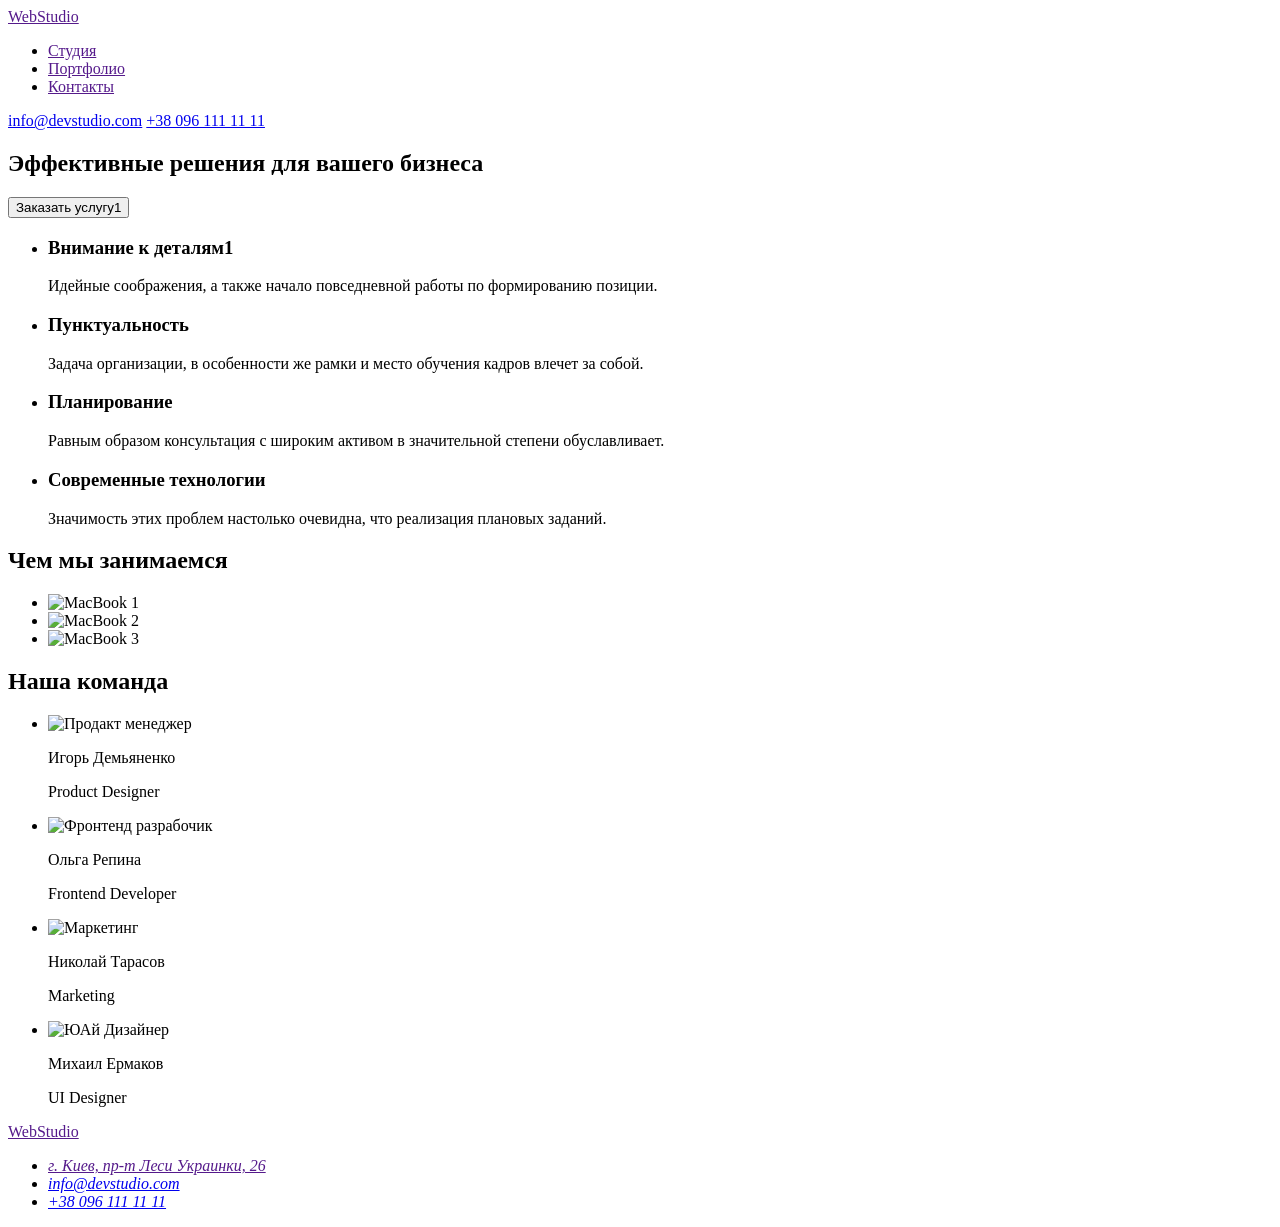
==== index.html @ 58fe15ea "Update index.html" ====
<!DOCTYPE html>
<html lang="ru">
<head>
    <meta charset="UTF-8">
    <meta http-equiv="X-UA-Compatible" content="IE=edge">
    <meta name="viewport" content="width=device-width, initial-scale=1.0">
    <title>WebStudio</title>
</head>
<body>
    <!--Верхняя линия-->
    <header>
        <nav>
            <a href="">WebStudio</a></li>
            <ul>
                <li> <a href="">Студия</a></li>
                <li> <a href="">Портфолио</a></li>
                <li> <a href="">Контакты</a></li>
            </ul>
        </nav>
        <a href="mailto:info@devstudio.com">info@devstudio.com</a>
        <a href="tel:+380961111111">+38 096 111 11 11</a>
    </header>

    <!--Шапка-->
    <main>
        <!--Заголовок-->
        <section>
            <h1>Эффективные решения для вашего бизнеса</h1>
            <button type="button">Заказать услугу1</button>
        </section>

        <!--Особенности-->
            <section>
                <ul>
                    <li>
                        <h3>Внимание к деталям1</h3>
                        <p>Идейные соображения, а также начало повседневной работы по формированию позиции.</p>
                    </li>
                    <li>
                        <h3>Пунктуальность</h3>
                        <p>Задача организации, в особенности же рамки и место обучения кадров влечет за собой.</p>
                    </li>
                    <li>
                        <h3>Планирование</h3>
                        <p>Равным образом консультация с широким активом в значительной степени обуславливает.</p>
                    </li>
                    <li>
                        <h3>Современные технологии</h3>
                        <p>Значимость этих проблем настолько очевидна, что реализация плановых заданий.</p>
                    </li>
                </ul>
              </section>

        <!--Чем мы занимаемся-->
        <section>
            <h2>Чем мы занимаемся</h2>
            <ul>
                <li>
                    <img
                         src="./images/image-1.jpg"
                         alt="MacBook 1"
                         width="370"
                         height="294"
                    />
                </li>
                <li>
                    <img
                         src="./images/image-2.jpg"
                         alt="MacBook 2"
                         width="370"
                         height="294"
                    />
                </li>
                <li>
                    <img 
                        src="./images/image-3.jpg"
                        alt="MacBook 3"
                        width="370"
                        height="294"
                    />
                </li>
            </ul>
        </section>

        <!--Наша команда-->
        <section>
            <h2>Наша команда</h2>
            <ul>
                <li>
                    <img 
                        src="./images/person-1.jpg"
                        alt="Продакт менеджер"
                        width="270"
                    />
                    <p>Игорь Демьяненко</p>
                    <p>Product Designer</p>
                </li>
                <li>
                    <img
                        src="./images/person-2.jpg"
                        alt="Фронтенд разрабочик"
                        width="270"
                    />
                    <p>Ольга Репина</p>
                    <p>Frontend Developer</p>
                </li>
                <li>
                    <img
                        src="./images/person-3.jpg"
                        alt="Маркетинг"
                        width="270"
                    />
                    <p>Николай Тарасов</p>
                    <p>Marketing</p>
                </li>
                <li>
                    <img
                    src="./images/person-4.jpg"
                    alt="ЮАй Дизайнер"
                    width="270"
                    />
                    <p>Михаил Ермаков</p>
                    <p>UI Designer</p>
                </li>
            </ul>
        </section>
    </main>
    
    <!--Подвал-->
    <footer>
        <a href="">WebStudio</a>
        <address>
            <ul>
                <li>
                    <a href="">г. Киев, пр-т Леси Украинки, 26</a>
                </li>
                <li>
                    <a href="mailto:info@devstudio.com">info@devstudio.com</a>
                </li>
                <li>
                    <a href="tel:+380961111111">+38 096 111 11 11</a>
                </li>
            </ul>
        </address>
    </footer>
</body>
</html>
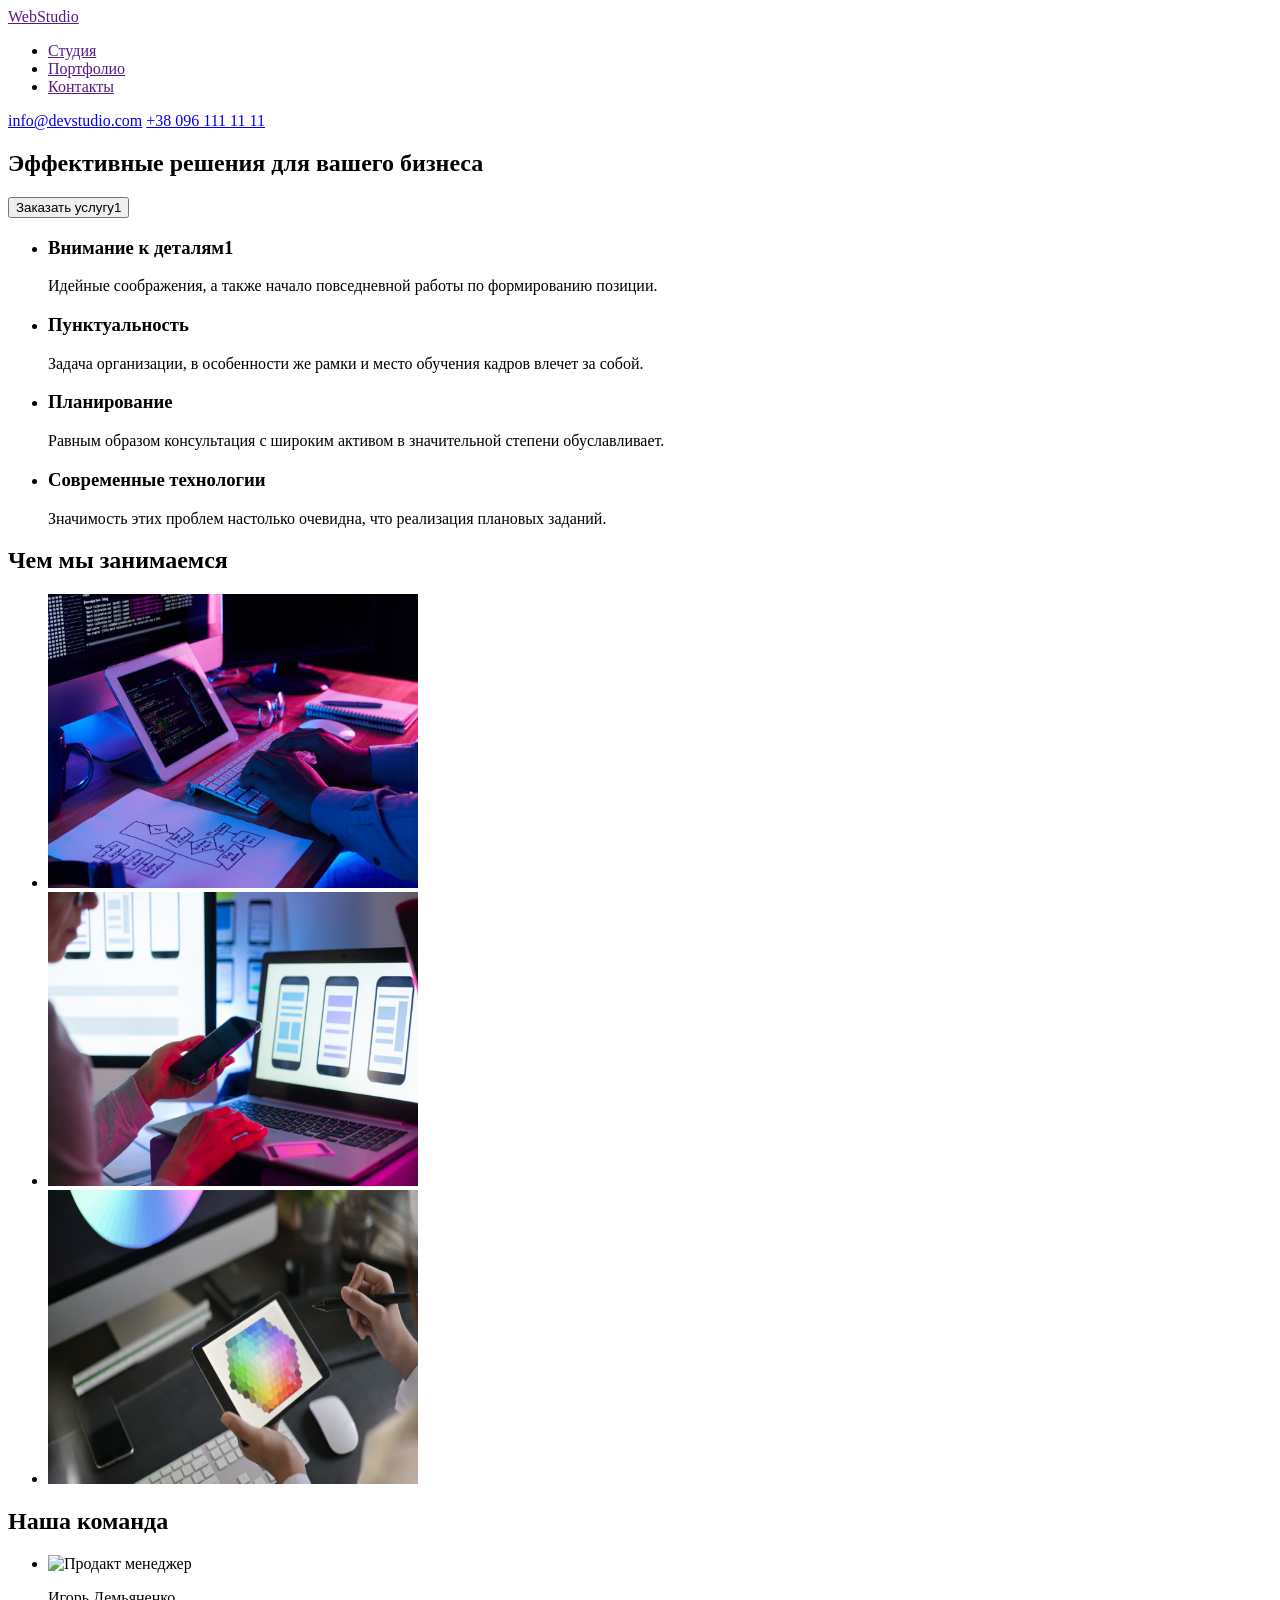
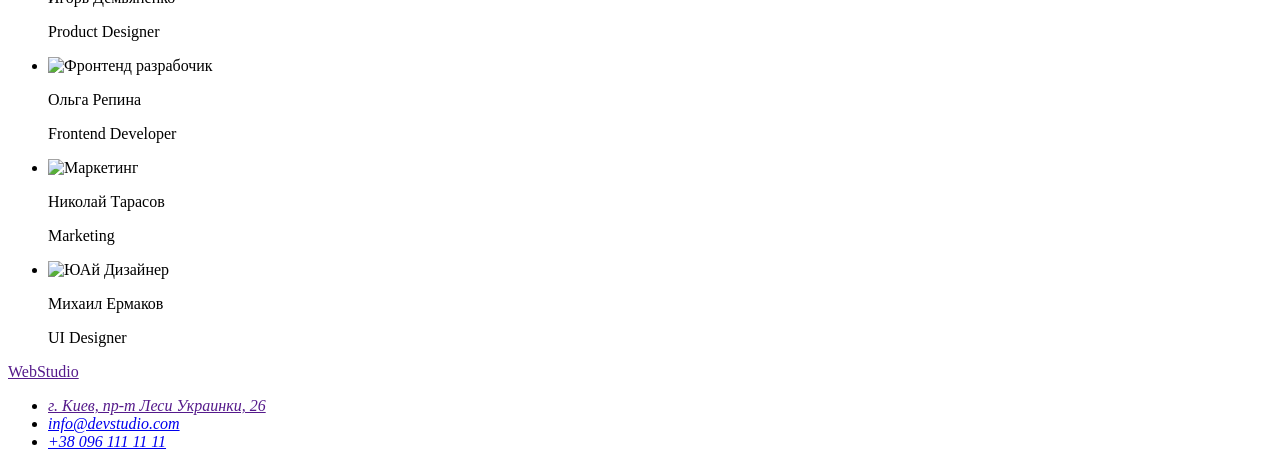
==== commit c03211c8: "Наработки по ДЗ-2" ====
--- a/index.html
+++ b/index.html
@@ -7,7 +7,7 @@
     <title>WebStudio</title>
 </head>
 <body>
-    <!--Верхняя линия-->
+    <!--Шапка-->
     <header>
         <nav>
             <a href="">WebStudio</a></li>
@@ -21,7 +21,7 @@
         <a href="tel:+380961111111">+38 096 111 11 11</a>
     </header>
 
-    <!--Шапка-->
+    <!--Основная часть-->
     <main>
         <!--Заголовок-->
         <section>
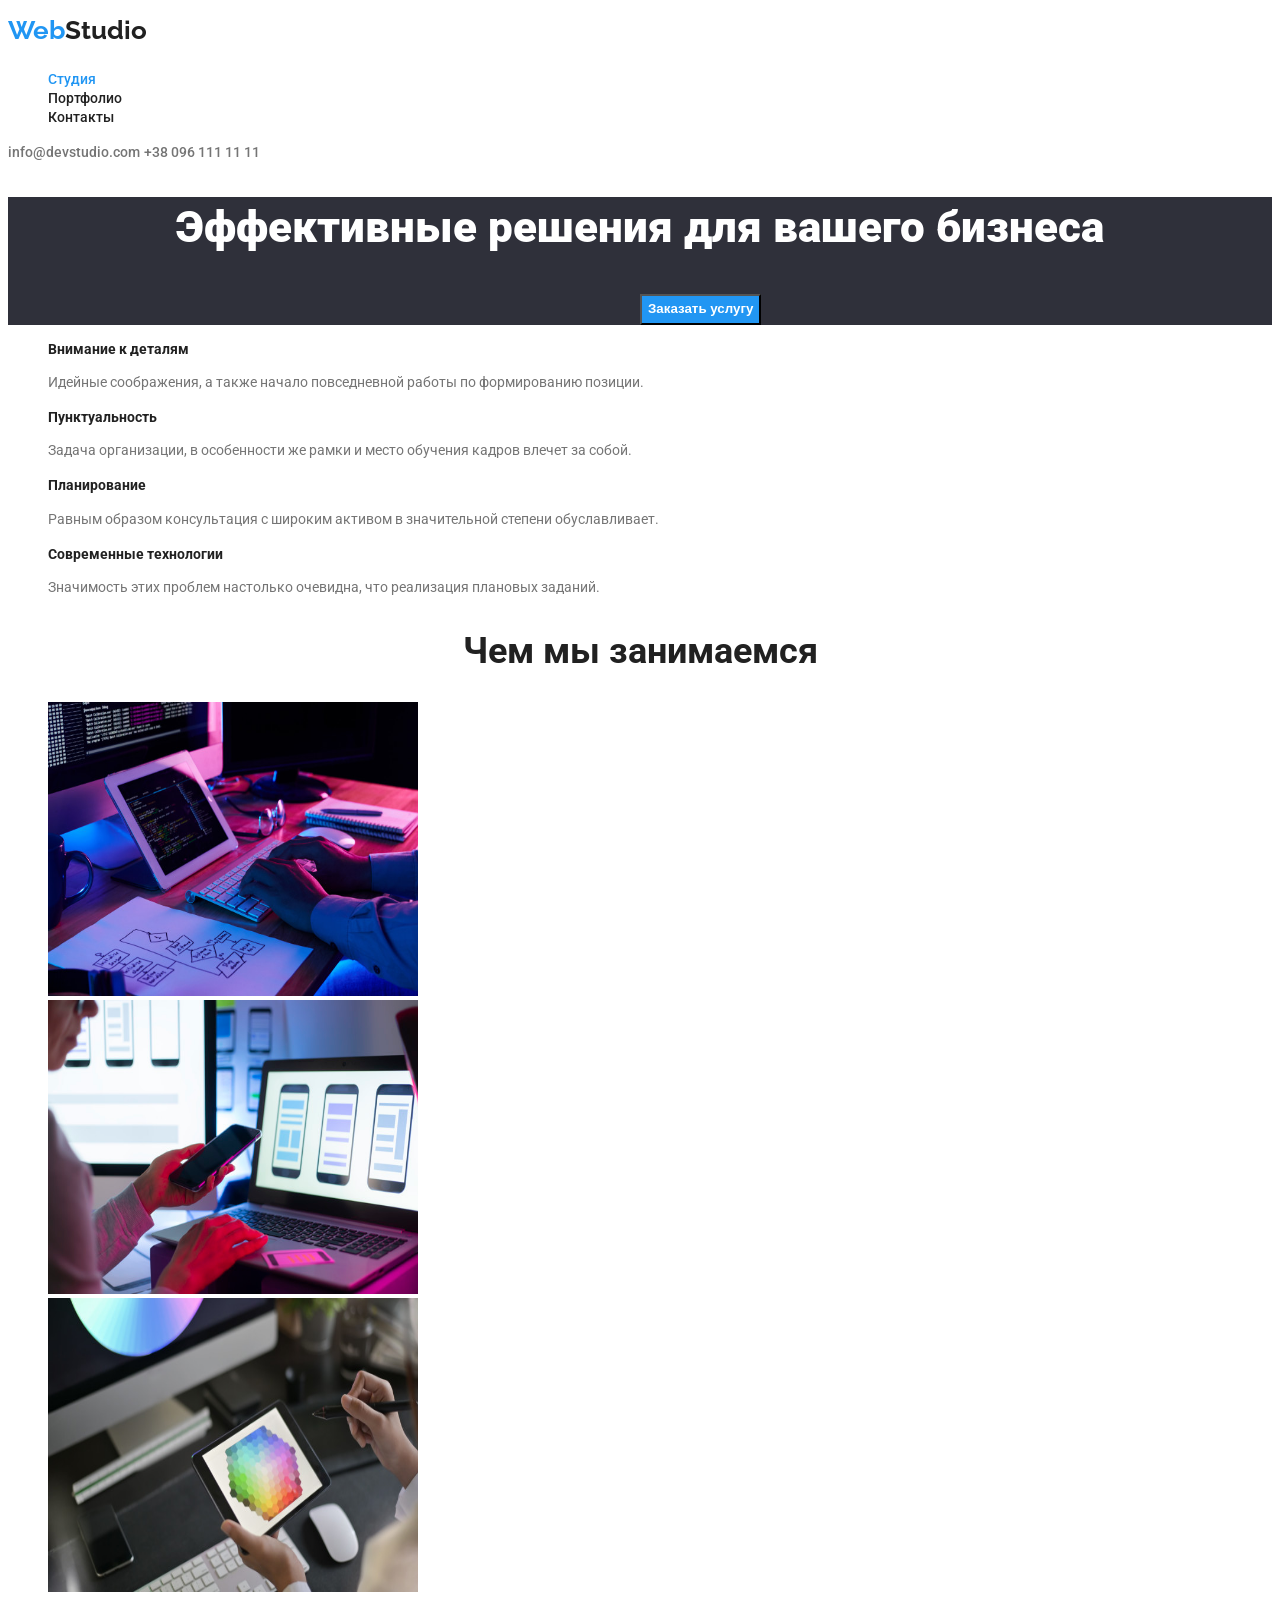
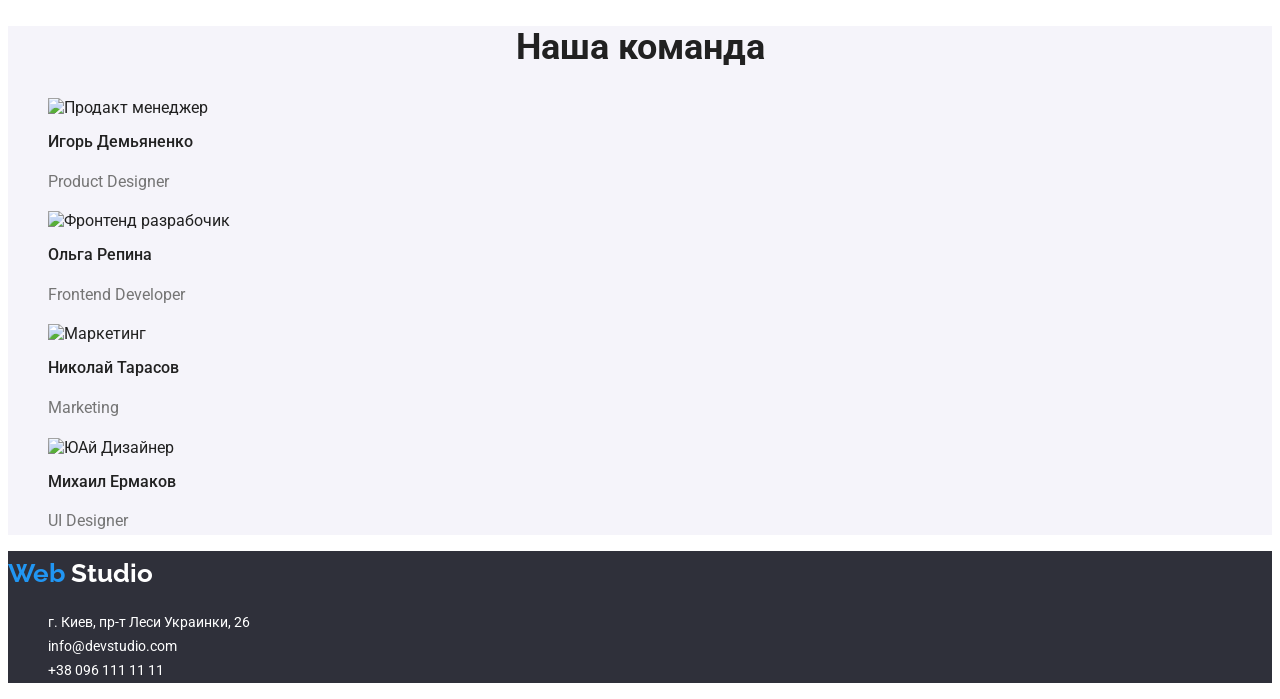
==== commit 42759f7c: "ДЗ-2" ====
--- a/index.html
+++ b/index.html
@@ -1,61 +1,67 @@
 <!DOCTYPE html>
 <html lang="ru">
 <head>
-    <meta charset="UTF-8">
-    <meta http-equiv="X-UA-Compatible" content="IE=edge">
-    <meta name="viewport" content="width=device-width, initial-scale=1.0">
+    <meta class="link" charset="UTF-8">
+    <meta class="link" http-equiv="X-UA-Compatible" content="IE=edge">
+    <meta class="link" name="viewport" content="width=device-width, initial-scale=1.0">
     <title>WebStudio</title>
+    <link rel="preconnect" href="https://fonts.googleapis.com">
+    <link rel="preconnect" href="https://fonts.gstatic.com" crossorigin>
+    <link
+    href="https://fonts.googleapis.com/css2?family=Raleway:wght@700&family=Roboto:wght@400;500;700;900&display=swap"
+    rel="stylesheet">
+    <link rel="stylesheet" href="./css/styles.css">
 </head>
 <body>
     <!--Шапка-->
-    <header>
-        <nav>
-            <a href="">WebStudio</a></li>
-            <ul>
-                <li> <a href="">Студия</a></li>
-                <li> <a href="">Портфолио</a></li>
-                <li> <a href="">Контакты</a></li>
+    <header class="header">
+        <a class="header-logo" href=""> <span class="web">Web</span>Studio</a>
+        <nav class="header-nav">
+            <ul class="list header-list">
+                <li class="header-item"> <a class="link header-link current" href="/index.html">Студия</a></li>
+                <li class="header-item"> <a class="link header-link" href="/portfolio.html">Портфолио</a></li>
+                <li class="header-item"> <a class="link header-link" href="">Контакты</a></li>
             </ul>
         </nav>
-        <a href="mailto:info@devstudio.com">info@devstudio.com</a>
-        <a href="tel:+380961111111">+38 096 111 11 11</a>
+        <a class="link header-mail" href="mailto:info@devstudio.com">info@devstudio.com</a>
+        <a class="link header-tel" href="tel:+380961111111">+38 096 111 11 11</a>
     </header>
-
+    
     <!--Основная часть-->
     <main>
         <!--Заголовок-->
-        <section>
-            <h1>Эффективные решения для вашего бизнеса</h1>
-            <button type="button">Заказать услугу1</button>
+        <section class="hero">
+            <h1 class="hero-property">Эффективные решения для вашего бизнеса</h1>
+            <button class="hero-btn" type="button">Заказать услугу</button>
         </section>
-
+        
         <!--Особенности-->
-            <section>
-                <ul>
-                    <li>
-                        <h3>Внимание к деталям1</h3>
-                        <p>Идейные соображения, а также начало повседневной работы по формированию позиции.</p>
-                    </li>
-                    <li>
-                        <h3>Пунктуальность</h3>
-                        <p>Задача организации, в особенности же рамки и место обучения кадров влечет за собой.</p>
-                    </li>
-                    <li>
-                        <h3>Планирование</h3>
-                        <p>Равным образом консультация с широким активом в значительной степени обуславливает.</p>
-                    </li>
-                    <li>
-                        <h3>Современные технологии</h3>
-                        <p>Значимость этих проблем настолько очевидна, что реализация плановых заданий.</p>
-                    </li>
-                </ul>
-              </section>
-
+        <section class="feature">
+            <ul class="list feature-list">
+                <li class="feature-item">
+                    <h3 class="feature-property">Внимание к деталям</h3>
+                    <p class="feature-text">Идейные соображения, а также начало повседневной работы по формированию позиции.</p>
+                </li>
+                <li class="feature-item">
+                    <h3 class="feature-property">Пунктуальность</h3>
+                    <p class="feature-text">Задача организации, в особенности же рамки и место обучения кадров влечет за собой.</p>
+                </li>
+                <li class="feature-item">
+                    <h3 class="feature-property">Планирование</h3>
+                    <p class="feature-text">Равным образом консультация с широким активом в значительной степени обуславливает.</p>
+                </li>
+                <li class="feature-item">
+                    <h3 class="feature-property">Современные технологии</h3>
+                    <p class="feature-text">Значимость этих проблем настолько очевидна, что реализация плановых заданий.</p>
+                </li>
+            </ul>
+        </section>
+        
         <!--Чем мы занимаемся-->
-        <section>
-            <h2>Чем мы занимаемся</h2>
-            <ul>
-                <li>
+        <section class="picture">
+            <h2 class="heading">Чем мы занимаемся</h2>
+            <ul class="list picture-list">
+                <li class="picture-item">
                     <img
                          src="./images/image-1.jpg"
                          alt="MacBook 1"
@@ -63,7 +69,7 @@
                          height="294"
                     />
                 </li>
-                <li>
+                <li class="picture-item">
                     <img
                          src="./images/image-2.jpg"
                          alt="MacBook 2"
@@ -71,7 +77,7 @@
                          height="294"
                     />
                 </li>
-                <li>
+                <li class="picture-item">
                     <img 
                         src="./images/image-3.jpg"
                         alt="MacBook 3"
@@ -81,64 +87,64 @@
                 </li>
             </ul>
         </section>
-
+        
         <!--Наша команда-->
-        <section>
-            <h2>Наша команда</h2>
-            <ul>
-                <li>
+        <section class="teams">
+            <h2 class="heading">Наша команда</h2>
+            <ul class="list teams-list">
+                <li class="teams-item">
                     <img 
                         src="./images/person-1.jpg"
                         alt="Продакт менеджер"
                         width="270"
                     />
-                    <p>Игорь Демьяненко</p>
-                    <p>Product Designer</p>
+                    <p class="teams-property">Игорь Демьяненко</p>
+                    <p class="teams-text">Product Designer</p>
                 </li>
-                <li>
+                <li class="teams-item">
                     <img
                         src="./images/person-2.jpg"
                         alt="Фронтенд разрабочик"
                         width="270"
                     />
-                    <p>Ольга Репина</p>
-                    <p>Frontend Developer</p>
+                    <p class="teams-property">Ольга Репина</p>
+                    <p class="teams-text">Frontend Developer</p>
                 </li>
-                <li>
+                <li class="teams-item">
                     <img
                         src="./images/person-3.jpg"
                         alt="Маркетинг"
                         width="270"
                     />
-                    <p>Николай Тарасов</p>
-                    <p>Marketing</p>
+                    <p class="teams-property">Николай Тарасов</p>
+                    <p class="teams-text">Marketing</p>
                 </li>
-                <li>
+                <li class="teams-item">
                     <img
                     src="./images/person-4.jpg"
                     alt="ЮАй Дизайнер"
                     width="270"
                     />
-                    <p>Михаил Ермаков</p>
-                    <p>UI Designer</p>
+                    <p class="teams-property">Михаил Ермаков</p>
+                    <p class="teams-text">UI Designer</p>
                 </li>
             </ul>
         </section>
     </main>
     
     <!--Подвал-->
-    <footer>
-        <a href="">WebStudio</a>
+    <footer class="footer">
+        <a class="header-logo" href=""> <span class="web">Web</span> <span class="studio">Studio</span></a>
         <address>
-            <ul>
+            <ul class="list">
                 <li>
-                    <a href="">г. Киев, пр-т Леси Украинки, 26</a>
+                    <a class="link footer-adress" href="">г. Киев, пр-т Леси Украинки, 26</a>
                 </li>
                 <li>
-                    <a href="mailto:info@devstudio.com">info@devstudio.com</a>
+                    <a class="link footer-mail" href="mailto:info@devstudio.com">info@devstudio.com</a>
                 </li>
                 <li>
-                    <a href="tel:+380961111111">+38 096 111 11 11</a>
+                    <a class="link footer-tel" href="tel:+380961111111">+38 096 111 11 11</a>
                 </li>
             </ul>
         </address>
--- a/css/styles.css
+++ b/css/styles.css
@@ -0,0 +1,205 @@
+body {
+  color: #212121;
+  font-family: "Roboto", "Raleway", sans-serif;
+}
+
+/* Убирает точки в списке */
+.list {
+  list-style: none;
+  font-style: normal;
+}
+
+/* Убирает подчёркивание в ссылках */
+.link,
+.header-logo {
+  text-decoration: none;
+}
+
+/* Переменные цвета */
+:root {
+  --fon-color: #e5e5e5;
+  --header-color: #ffff;
+  --footer-color: #2f303a;
+  --link-color: #2196f3;
+}
+
+/* Типовые фоны */
+.header {
+  background-color: var(--header-color);
+}
+.hero {
+  background-color: var(--footer-color);
+}
+.feature,
+.picture {
+  background-color: var(--header-color);
+}
+.teams {
+  background-color: #f5f4fa;
+}
+.footer {
+  background-color: var(--footer-color);
+}
+
+/* Шапка. Цвет ссылки в шапке при наведении курсора, при работе Tab */
+.link:hover,
+.link:focus {
+  color: var(--link-color);
+}
+.list .current {
+  color: var(--link-color);
+}
+
+/* Шапка. Шрифт логотипа. Web */
+.web {
+  font-size: 26px;
+  font-weight: 700;
+  font-family: "Raleway";
+  color: var(--link-color);
+  line-height: 1.174;
+}
+
+/* Шапка. Шрифт логотипа. Studio */
+.studio {
+  font-size: 26px;
+  font-weight: 700;
+  font-family: "Raleway";
+  color: var(--header-color);
+  line-height: 1.174;
+}
+
+/* Шапка. Шрифт логотипа */
+.header-logo {
+  font-size: 26px;
+  font-weight: 700;
+  font-family: "Raleway";
+  color: #212121;
+  line-height: 1.174;
+}
+
+/* Шапка. Шрифт и цвет ссылок */
+.header-link {
+  font-size: 14px;
+  font-weight: 500;
+  color: #212121;
+}
+
+/* Шапка. Шрифт и цвет контактов */
+.header-mail,
+.header-tel {
+  font-size: 14px;
+  font-weight: 500;
+  color: #757575;
+}
+
+/* Заголовок. Шрифт и цвет кнопки */
+.hero-btn {
+  font-weight: 700;
+  background-color: var(--link-color);
+  color: var(--header-color);
+  line-height: 1.875;
+  cursor: pointer;
+  position: relative;
+  left: 50%;
+}
+
+/* Заголовок. Шрифт и цвет */
+.hero-property {
+  font-size: 44px;
+  font-weight: 900;
+  color: var(--header-color);
+  line-height: 1.364;
+  text-align: center;
+}
+
+/* Особенности. Шрифт и цвет заголовков */
+.feature-property {
+  font-size: 14px;
+  font-weight: 700;
+  color: #212121;
+  line-height: 1.172;
+}
+
+/* Особенности. Шрифт и цвет текста */
+.feature-text {
+  font-size: 14px;
+  color: #757575;
+  line-height: 1.714;
+}
+
+/* Чем мы занимаемся. Шрифт и цвет текста */
+.heading {
+  font-size: 36px;
+  font-weight: 700;
+  color: #212121;
+  line-height: 1.172;
+  text-align: center;
+}
+
+/* Команда. Шрифт и цвет заголовков */
+.teams-property {
+  font-weight: 500;
+  color: #212121;
+  line-height: 1.172;
+}
+
+/* Команда. Шрифт и цвет текста */
+.teams-text {
+  color: #757575;
+  line-height: 1.714;
+}
+
+/* Подвал. Шрифт логотипа */
+.header-logo {
+  font-size: 26px;
+  font-weight: 700;
+  font-family: "Raleway";
+  line-height: 1.714;
+}
+
+/* Подвал. Шрифт и цвет контактов */
+.footer-adress {
+  font-size: 14px;
+  color: var(--header-color);
+  line-height: 1.714;
+}
+
+/* Подвал. Шрифт и цвет контактов */
+.footer-mail,
+.footer-tel {
+  font-size: 14px;
+  color: var(--header-color);
+  line-height: 1.714;
+}
+
+/* Кнопки фильтра. Шрифт и цвет кнопки */
+.filter-btn {
+  font-family: "Roboto";
+  font-weight: 500;
+  font-size: 16px;
+  background-color: #f5f4fa;
+  color: #212121;
+  line-height: 1.625;
+  cursor: pointer;
+}
+
+/* Кнопки фильтра. Цвет ссылки в шапке при наведении курсора и работе Tab */
+.filter-btn:hover,
+.filter-btn:focus {
+  background-color: #2196f3;
+  color: var(--header-color);
+}
+
+/* Наши проекты. Шрифт и цвет заголовков */
+.project-property {
+  font-size: 18px;
+  font-weight: 700;
+  color: #212121;
+  line-height: 2;
+}
+
+/* Наши проекты. Шрифт и цвет заголовков */
+.project-text {
+  color: #757575;
+  line-height: 1.875;
+}
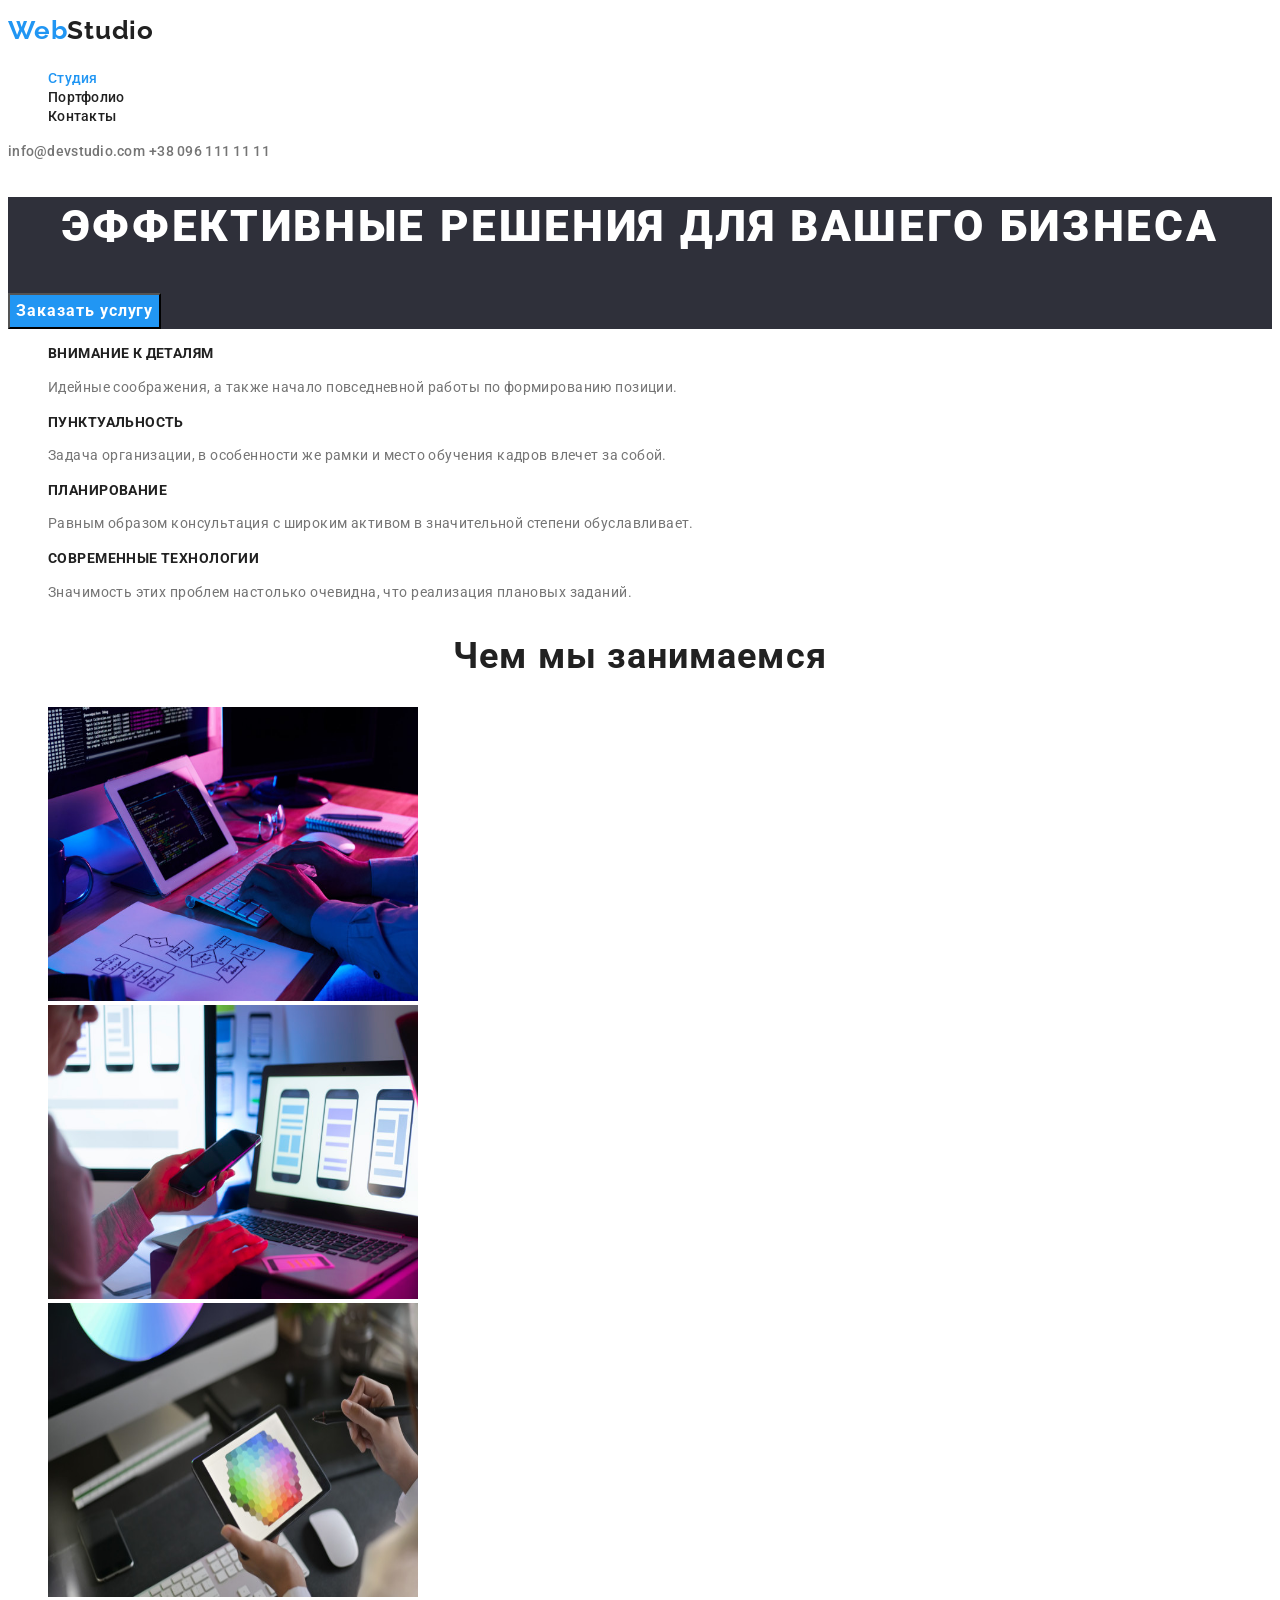
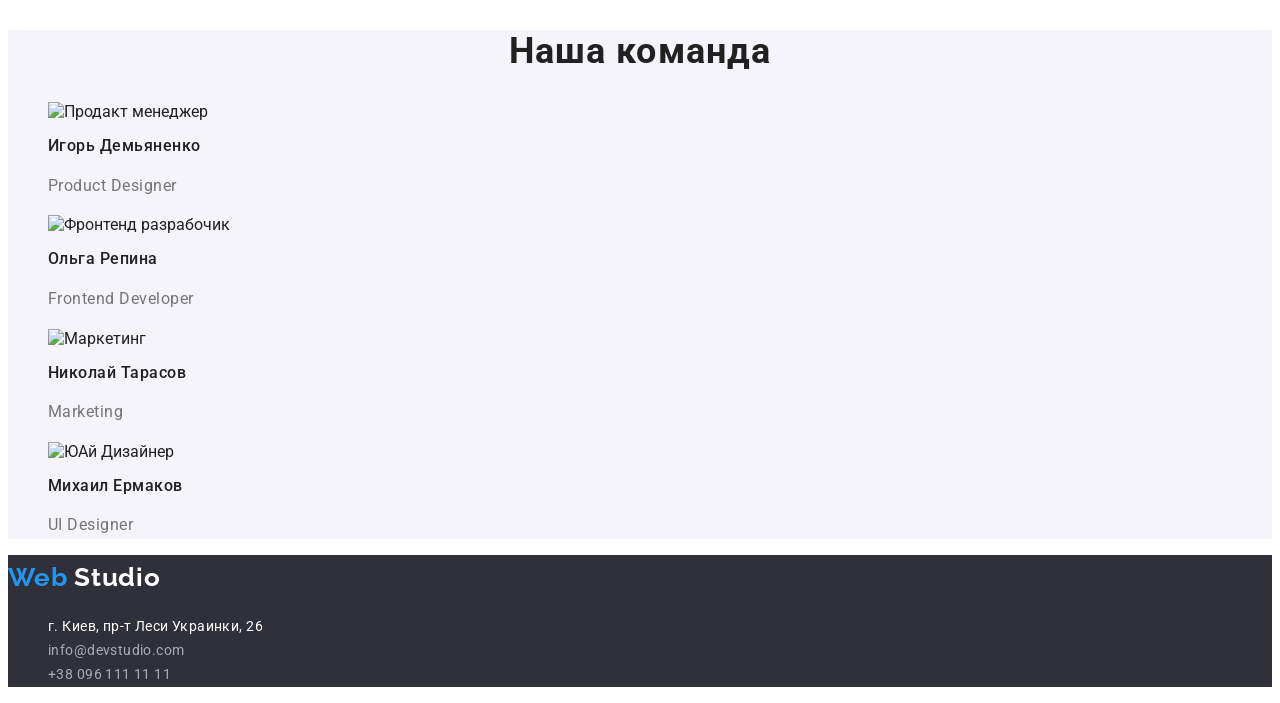
==== commit b548240f: "ДЗ-2. Правка-1" ====
--- a/index.html
+++ b/index.html
@@ -18,8 +18,8 @@
         <a class="header-logo" href=""> <span class="web">Web</span>Studio</a>
         <nav class="header-nav">
             <ul class="list header-list">
-                <li class="header-item"> <a class="link header-link current" href="/index.html">Студия</a></li>
-                <li class="header-item"> <a class="link header-link" href="/portfolio.html">Портфолио</a></li>
+                <li class="header-item"> <a class="link header-link current" href="./index.html">Студия</a></li>
+                <li class="header-item"> <a class="link header-link" href="./portfolio.html">Портфолио</a></li>
                 <li class="header-item"> <a class="link header-link" href="">Контакты</a></li>
             </ul>
         </nav>
@@ -31,7 +31,7 @@
     <main>
         <!--Заголовок-->
         <section class="hero">
-            <h1 class="hero-property">Эффективные решения для вашего бизнеса</h1>
+            <h1 class="hero-property">ЭФФЕКТИВНЫЕ РЕШЕНИЯ ДЛЯ ВАШЕГО БИЗНЕСА</h1>
             <button class="hero-btn" type="button">Заказать услугу</button>
         </section>
         
@@ -39,19 +39,19 @@
         <section class="feature">
             <ul class="list feature-list">
                 <li class="feature-item">
-                    <h3 class="feature-property">Внимание к деталям</h3>
+                    <h3 class="feature-property">ВНИМАНИЕ К ДЕТАЛЯМ</h3>
                     <p class="feature-text">Идейные соображения, а также начало повседневной работы по формированию позиции.</p>
                 </li>
                 <li class="feature-item">
-                    <h3 class="feature-property">Пунктуальность</h3>
+                    <h3 class="feature-property">ПУНКТУАЛЬНОСТЬ</h3>
                     <p class="feature-text">Задача организации, в особенности же рамки и место обучения кадров влечет за собой.</p>
                 </li>
                 <li class="feature-item">
-                    <h3 class="feature-property">Планирование</h3>
+                    <h3 class="feature-property">ПЛАНИРОВАНИЕ</h3>
                     <p class="feature-text">Равным образом консультация с широким активом в значительной степени обуславливает.</p>
                 </li>
                 <li class="feature-item">
-                    <h3 class="feature-property">Современные технологии</h3>
+                    <h3 class="feature-property">СОВРЕМЕННЫЕ ТЕХНОЛОГИИ</h3>
                     <p class="feature-text">Значимость этих проблем настолько очевидна, что реализация плановых заданий.</p>
                 </li>
             </ul>
--- a/css/styles.css
+++ b/css/styles.css
@@ -1,6 +1,6 @@
 body {
   color: #212121;
-  font-family: "Roboto", "Raleway", sans-serif;
+  font-family: "Roboto", sans-serif;
 }
 
 /* Убирает точки в списке */
@@ -54,18 +54,20 @@
 .web {
   font-size: 26px;
   font-weight: 700;
+  letter-spacing: 0.03em;
   font-family: "Raleway";
   color: var(--link-color);
-  line-height: 1.174;
+  line-height: 1.17;
 }
 
 /* Шапка. Шрифт логотипа. Studio */
 .studio {
   font-size: 26px;
   font-weight: 700;
-  font-family: "Raleway";
-  color: var(--header-color);
-  line-height: 1.174;
+  letter-spacing: 0.03em;
+  font-family: "Raleway";
+  color: var(--header-color);
+  line-height: 1.17;
 }
 
 /* Шапка. Шрифт логотипа */
@@ -74,13 +76,14 @@
   font-weight: 700;
   font-family: "Raleway";
   color: #212121;
-  line-height: 1.174;
+  line-height: 1.17;
 }
 
 /* Шапка. Шрифт и цвет ссылок */
 .header-link {
   font-size: 14px;
   font-weight: 500;
+  letter-spacing: 0.02em;
   color: #212121;
 }
 
@@ -89,26 +92,30 @@
 .header-tel {
   font-size: 14px;
   font-weight: 500;
+  letter-spacing: 0.02em;
   color: #757575;
 }
 
 /* Заголовок. Шрифт и цвет кнопки */
 .hero-btn {
-  font-weight: 700;
+  font-size: 16px;
+  font-weight: 700;
+  font-family: "Roboto";
+  letter-spacing: 0.06em;
   background-color: var(--link-color);
   color: var(--header-color);
-  line-height: 1.875;
+  line-height: 1.88;
   cursor: pointer;
   position: relative;
-  left: 50%;
 }
 
 /* Заголовок. Шрифт и цвет */
 .hero-property {
   font-size: 44px;
   font-weight: 900;
-  color: var(--header-color);
-  line-height: 1.364;
+  letter-spacing: 0.06em;
+  color: var(--header-color);
+  line-height: 1.36;
   text-align: center;
 }
 
@@ -116,37 +123,42 @@
 .feature-property {
   font-size: 14px;
   font-weight: 700;
-  color: #212121;
-  line-height: 1.172;
+  letter-spacing: 0.03em;
+  color: #212121;
+  line-height: 1.17;
 }
 
 /* Особенности. Шрифт и цвет текста */
 .feature-text {
   font-size: 14px;
-  color: #757575;
-  line-height: 1.714;
+  letter-spacing: 0.03em;
+  color: #757575;
+  line-height: 1.71;
 }
 
 /* Чем мы занимаемся. Шрифт и цвет текста */
 .heading {
   font-size: 36px;
   font-weight: 700;
-  color: #212121;
-  line-height: 1.172;
+  letter-spacing: 0.03em;
+  color: #212121;
+  line-height: 1.17;
   text-align: center;
 }
 
 /* Команда. Шрифт и цвет заголовков */
 .teams-property {
   font-weight: 500;
-  color: #212121;
-  line-height: 1.172;
+  letter-spacing: 0.03em;
+  color: #212121;
+  line-height: 1.17;
 }
 
 /* Команда. Шрифт и цвет текста */
 .teams-text {
-  color: #757575;
-  line-height: 1.714;
+  letter-spacing: 0.03em;
+  color: #757575;
+  line-height: 1.71;
 }
 
 /* Подвал. Шрифт логотипа */
@@ -154,22 +166,25 @@
   font-size: 26px;
   font-weight: 700;
   font-family: "Raleway";
-  line-height: 1.714;
+  letter-spacing: 0.03em;
+  line-height: 1.71;
 }
 
 /* Подвал. Шрифт и цвет контактов */
 .footer-adress {
   font-size: 14px;
   color: var(--header-color);
-  line-height: 1.714;
+  letter-spacing: 0.03em;
+  line-height: 1.71;
 }
 
 /* Подвал. Шрифт и цвет контактов */
 .footer-mail,
 .footer-tel {
   font-size: 14px;
-  color: var(--header-color);
-  line-height: 1.714;
+  color: rgba(255, 255, 255, 0.6);
+  letter-spacing: 0.03em;
+  line-height: 1.71;
 }
 
 /* Кнопки фильтра. Шрифт и цвет кнопки */
@@ -177,9 +192,10 @@
   font-family: "Roboto";
   font-weight: 500;
   font-size: 16px;
+  letter-spacing: 0.03em;
   background-color: #f5f4fa;
   color: #212121;
-  line-height: 1.625;
+  line-height: 1.63;
   cursor: pointer;
 }
 
@@ -194,12 +210,14 @@
 .project-property {
   font-size: 18px;
   font-weight: 700;
+  letter-spacing: 0.06em;
   color: #212121;
   line-height: 2;
 }
 
-/* Наши проекты. Шрифт и цвет заголовков */
+/* Наши проекты. Шрифт и цвет текста */
 .project-text {
-  color: #757575;
-  line-height: 1.875;
-}
+  letter-spacing: 0.03em;
+  color: #757575;
+  line-height: 1.88;
+}
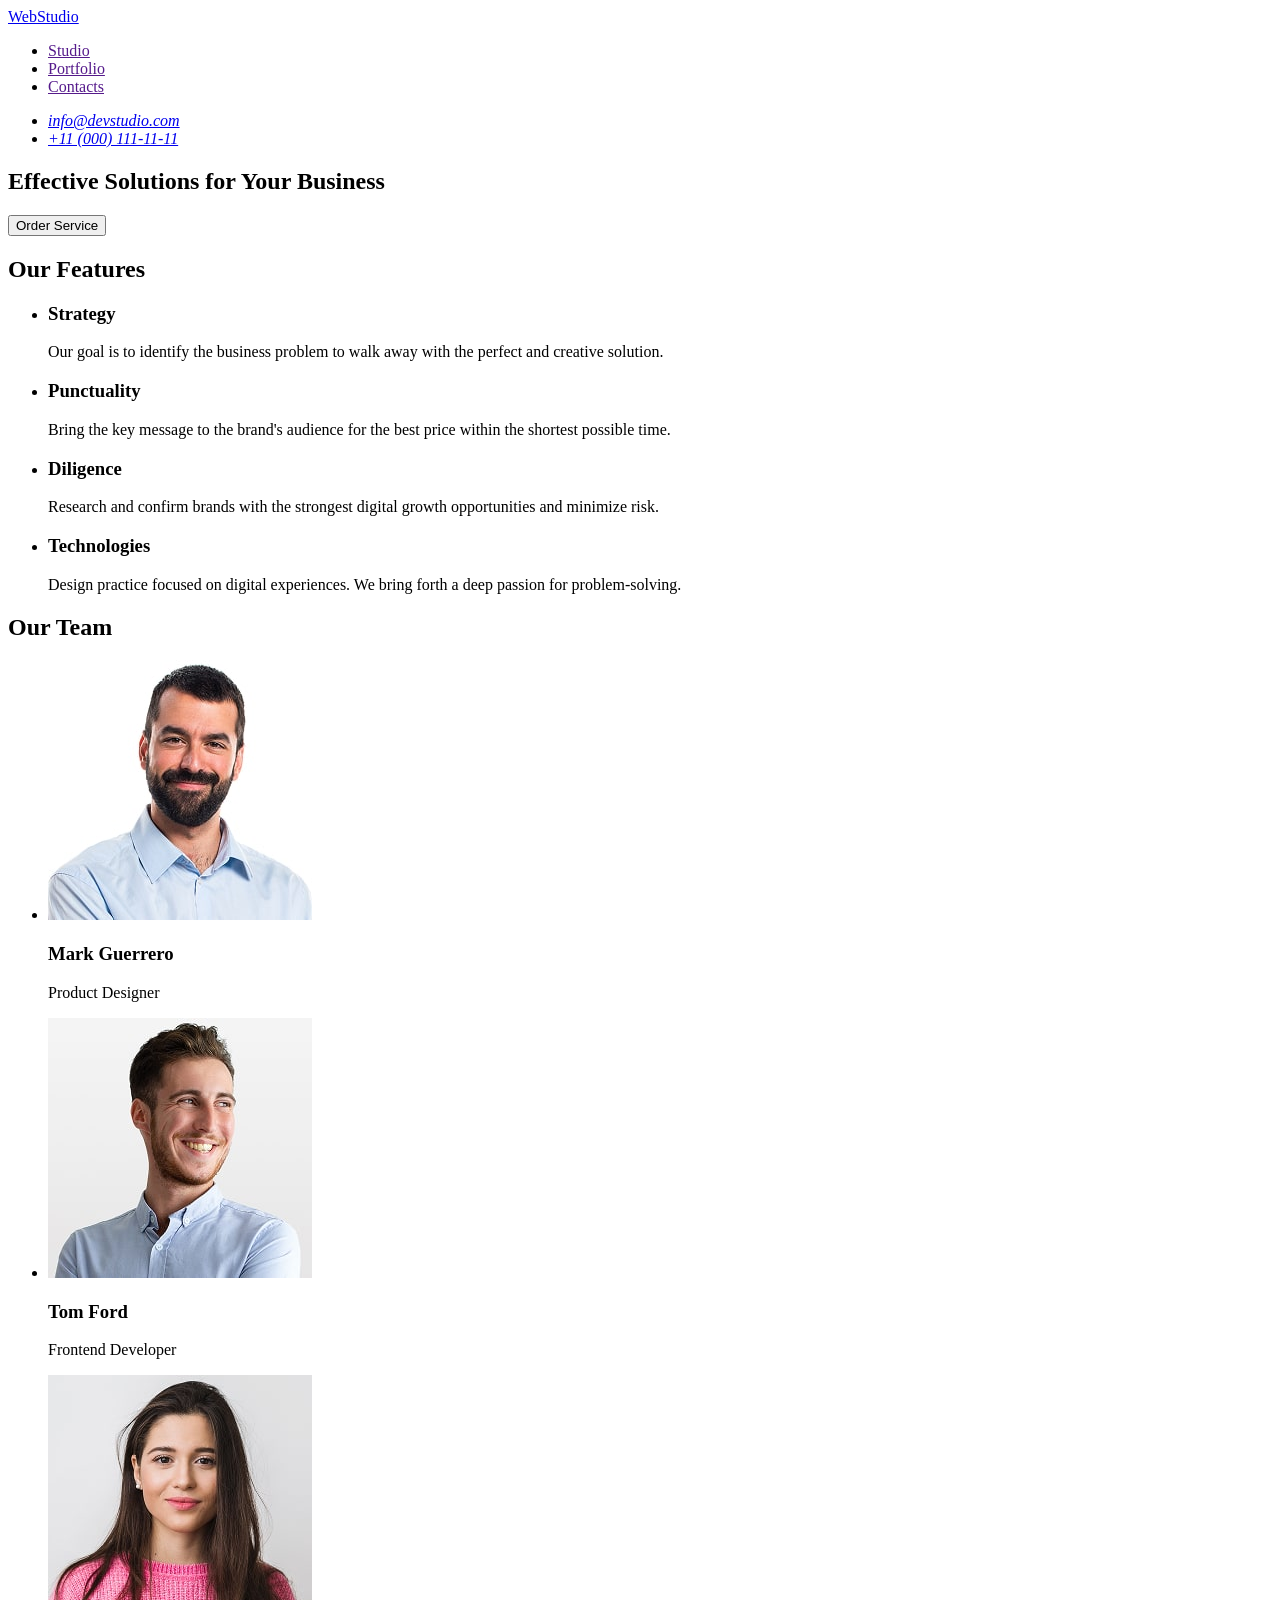
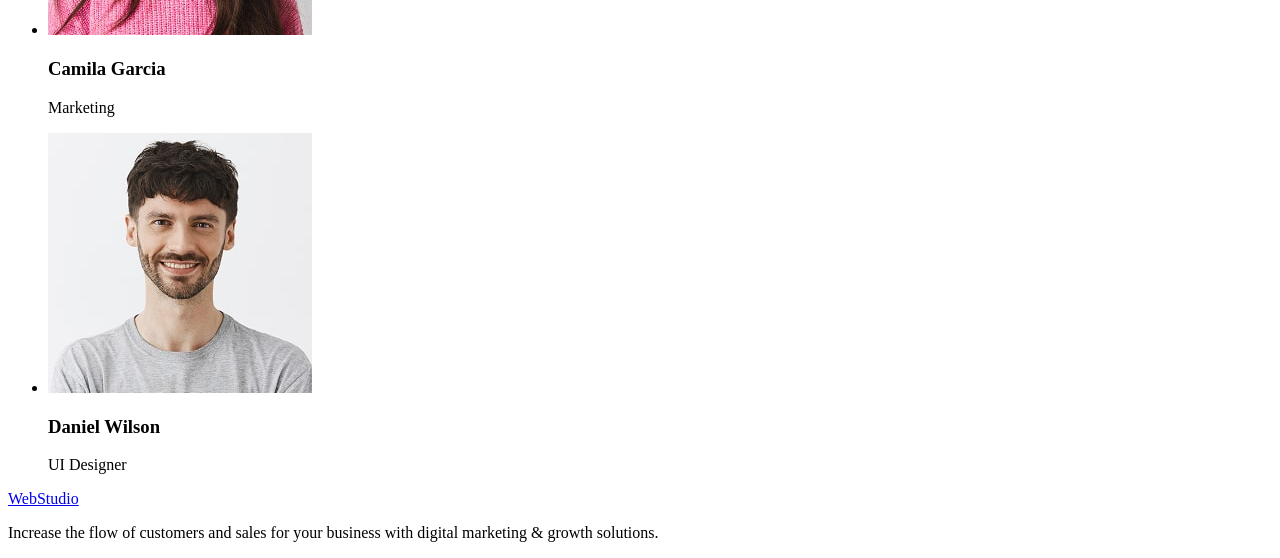
==== commit 672d3d12: "Initial commit" ====
--- a/index.html
+++ b/index.html
@@ -1,153 +1,97 @@
-<!DOCTYPE html>
-<html lang="ru">
-<head>
-    <meta class="link" charset="UTF-8">
-    <meta class="link" http-equiv="X-UA-Compatible" content="IE=edge">
-    <meta class="link" name="viewport" content="width=device-width, initial-scale=1.0">
-    <title>WebStudio</title>
-    <link rel="preconnect" href="https://fonts.googleapis.com">
-    <link rel="preconnect" href="https://fonts.gstatic.com" crossorigin>
-    <link
-    href="https://fonts.googleapis.com/css2?family=Raleway:wght@700&family=Roboto:wght@400;500;700;900&display=swap"
-    rel="stylesheet">
-    <link rel="stylesheet" href="./css/styles.css">
-</head>
-<body>
-    <!--Шапка-->
-    <header class="header">
-        <a class="header-logo" href=""> <span class="web">Web</span>Studio</a>
-        <nav class="header-nav">
-            <ul class="list header-list">
-                <li class="header-item"> <a class="link header-link current" href="./index.html">Студия</a></li>
-                <li class="header-item"> <a class="link header-link" href="./portfolio.html">Портфолио</a></li>
-                <li class="header-item"> <a class="link header-link" href="">Контакты</a></li>
-            </ul>
-        </nav>
-        <a class="link header-mail" href="mailto:info@devstudio.com">info@devstudio.com</a>
-        <a class="link header-tel" href="tel:+380961111111">+38 096 111 11 11</a>
-    </header>
-    
-    <!--Основная часть-->
-    <main>
-        <!--Заголовок-->
-        <section class="hero">
-            <h1 class="hero-property">ЭФФЕКТИВНЫЕ РЕШЕНИЯ ДЛЯ ВАШЕГО БИЗНЕСА</h1>
-            <button class="hero-btn" type="button">Заказать услугу</button>
-        </section>
-        
-        <!--Особенности-->
-        <section class="feature">
-            <ul class="list feature-list">
-                <li class="feature-item">
-                    <h3 class="feature-property">ВНИМАНИЕ К ДЕТАЛЯМ</h3>
-                    <p class="feature-text">Идейные соображения, а также начало повседневной работы по формированию позиции.</p>
-                </li>
-                <li class="feature-item">
-                    <h3 class="feature-property">ПУНКТУАЛЬНОСТЬ</h3>
-                    <p class="feature-text">Задача организации, в особенности же рамки и место обучения кадров влечет за собой.</p>
-                </li>
-                <li class="feature-item">
-                    <h3 class="feature-property">ПЛАНИРОВАНИЕ</h3>
-                    <p class="feature-text">Равным образом консультация с широким активом в значительной степени обуславливает.</p>
-                </li>
-                <li class="feature-item">
-                    <h3 class="feature-property">СОВРЕМЕННЫЕ ТЕХНОЛОГИИ</h3>
-                    <p class="feature-text">Значимость этих проблем настолько очевидна, что реализация плановых заданий.</p>
-                </li>
-            </ul>
-        </section>
-        
-        <!--Чем мы занимаемся-->
-        <section class="picture">
-            <h2 class="heading">Чем мы занимаемся</h2>
-            <ul class="list picture-list">
-                <li class="picture-item">
-                    <img
-                         src="./images/image-1.jpg"
-                         alt="MacBook 1"
-                         width="370"
-                         height="294"
-                    />
-                </li>
-                <li class="picture-item">
-                    <img
-                         src="./images/image-2.jpg"
-                         alt="MacBook 2"
-                         width="370"
-                         height="294"
-                    />
-                </li>
-                <li class="picture-item">
-                    <img 
-                        src="./images/image-3.jpg"
-                        alt="MacBook 3"
-                        width="370"
-                        height="294"
-                    />
-                </li>
-            </ul>
-        </section>
-        
-        <!--Наша команда-->
-        <section class="teams">
-            <h2 class="heading">Наша команда</h2>
-            <ul class="list teams-list">
-                <li class="teams-item">
-                    <img 
-                        src="./images/person-1.jpg"
-                        alt="Продакт менеджер"
-                        width="270"
-                    />
-                    <p class="teams-property">Игорь Демьяненко</p>
-                    <p class="teams-text">Product Designer</p>
-                </li>
-                <li class="teams-item">
-                    <img
-                        src="./images/person-2.jpg"
-                        alt="Фронтенд разрабочик"
-                        width="270"
-                    />
-                    <p class="teams-property">Ольга Репина</p>
-                    <p class="teams-text">Frontend Developer</p>
-                </li>
-                <li class="teams-item">
-                    <img
-                        src="./images/person-3.jpg"
-                        alt="Маркетинг"
-                        width="270"
-                    />
-                    <p class="teams-property">Николай Тарасов</p>
-                    <p class="teams-text">Marketing</p>
-                </li>
-                <li class="teams-item">
-                    <img
-                    src="./images/person-4.jpg"
-                    alt="ЮАй Дизайнер"
-                    width="270"
-                    />
-                    <p class="teams-property">Михаил Ермаков</p>
-                    <p class="teams-text">UI Designer</p>
-                </li>
-            </ul>
-        </section>
-    </main>
-    
-    <!--Подвал-->
-    <footer class="footer">
-        <a class="header-logo" href=""> <span class="web">Web</span> <span class="studio">Studio</span></a>
-        <address>
-            <ul class="list">
-                <li>
-                    <a class="link footer-adress" href="">г. Киев, пр-т Леси Украинки, 26</a>
-                </li>
-                <li>
-                    <a class="link footer-mail" href="mailto:info@devstudio.com">info@devstudio.com</a>
-                </li>
-                <li>
-                    <a class="link footer-tel" href="tel:+380961111111">+38 096 111 11 11</a>
-                </li>
-            </ul>
-        </address>
-    </footer>
-</body>
+<!DOCTYPE html>
+<html lang="en">
+    <head>
+        <meta charset="UTF-8">
+        <meta name="viewport" content="width=device-width, initial-scale=1.0">
+        <title>WebStudio</title>
+    </head>
+    <body>
+        <header>
+            <nav>
+                <a href="./index.html">WebStudio</a>
+                <ul>
+                    <li><a href="">Studio</a></li>
+                    <li><a href="">Portfolio</a></li>
+                    <li><a href="">Contacts</a></li>
+                </ul>
+            </nav>
+            <address>
+                <ul>
+                    <li><a href="mailto:info@devstudio.com">info@devstudio.com</a></li>
+                    <li><a href="tel:+110001111111">+11 (000) 111-11-11</a></li>
+                </ul>
+            </address>
+        </header>
+        <main>
+            <!-- Заголовок -->
+            <section>
+                <h1>Effective Solutions for Your Business</h1>
+                <button type="button">Order Service</button>
+            </section>
+            <!-- Наши качества -->
+            <section>
+                <h2>Our Features</h2>
+                <ul>
+                    <li>
+                        <h3>Strategy</h3>
+                        <p>Our goal is to identify the business problem to walk away with the perfect and creative solution. </p>
+                    </li>
+                    <li>
+                        <h3>Punctuality</h3>
+                        <p>Bring the key message to the brand's audience for the best price within the shortest possible time.</p>
+                    </li>
+                    <li>
+                        <h3>Diligence</h3>
+                        <p>Research and confirm brands with the strongest digital growth opportunities and minimize risk.</p>
+                    </li>
+                    <li>
+                        <h3>Technologies</h3>
+                        <p>Design practice focused on digital experiences. We bring forth a deep passion for problem-solving.</p>
+                    </li>
+                </ul>
+            </section>
+            <!-- Наша команда -->
+            <section>
+                <h2>Our Team</h2>
+                <ul>
+                    <li><img
+                        src="./images/person-1.jpg"
+                        alt="Mark Guerrero"
+                        width="264"
+                        height="260">
+                        <h3>Mark Guerrero</h3>
+                        <p>Product Designer</p>
+                    </li>
+                    <li><img
+                        src="./images/person-2.jpg"
+                        alt="Tom Ford"
+                        width="264"
+                        height="260">
+                        <h3>Tom Ford</h3>
+                        <p>Frontend Developer</p>
+                    </li>
+                    <li><img
+                        src="./images/person-3.jpg"
+                        alt="Camila Garcia"
+                        width="264"
+                        height="260">
+                        <h3>Camila Garcia</h3>
+                        <p>Marketing</p>
+                    </li>
+                    <li><img
+                        src="./images/person-4.jpg"
+                        alt="Daniel Wilson"
+                        width="264"
+                        height="260">
+                        <h3>Daniel Wilson</h3>
+                        <p>UI Designer</p>
+                    </li>
+                </ul>
+            </section>
+        </main>
+        <footer>
+            <a href="./index.html">WebStudio</a>
+            <p>Increase the flow of customers and sales for your business with digital marketing & growth solutions.</p>
+        </footer>
+    </body>
 </html>
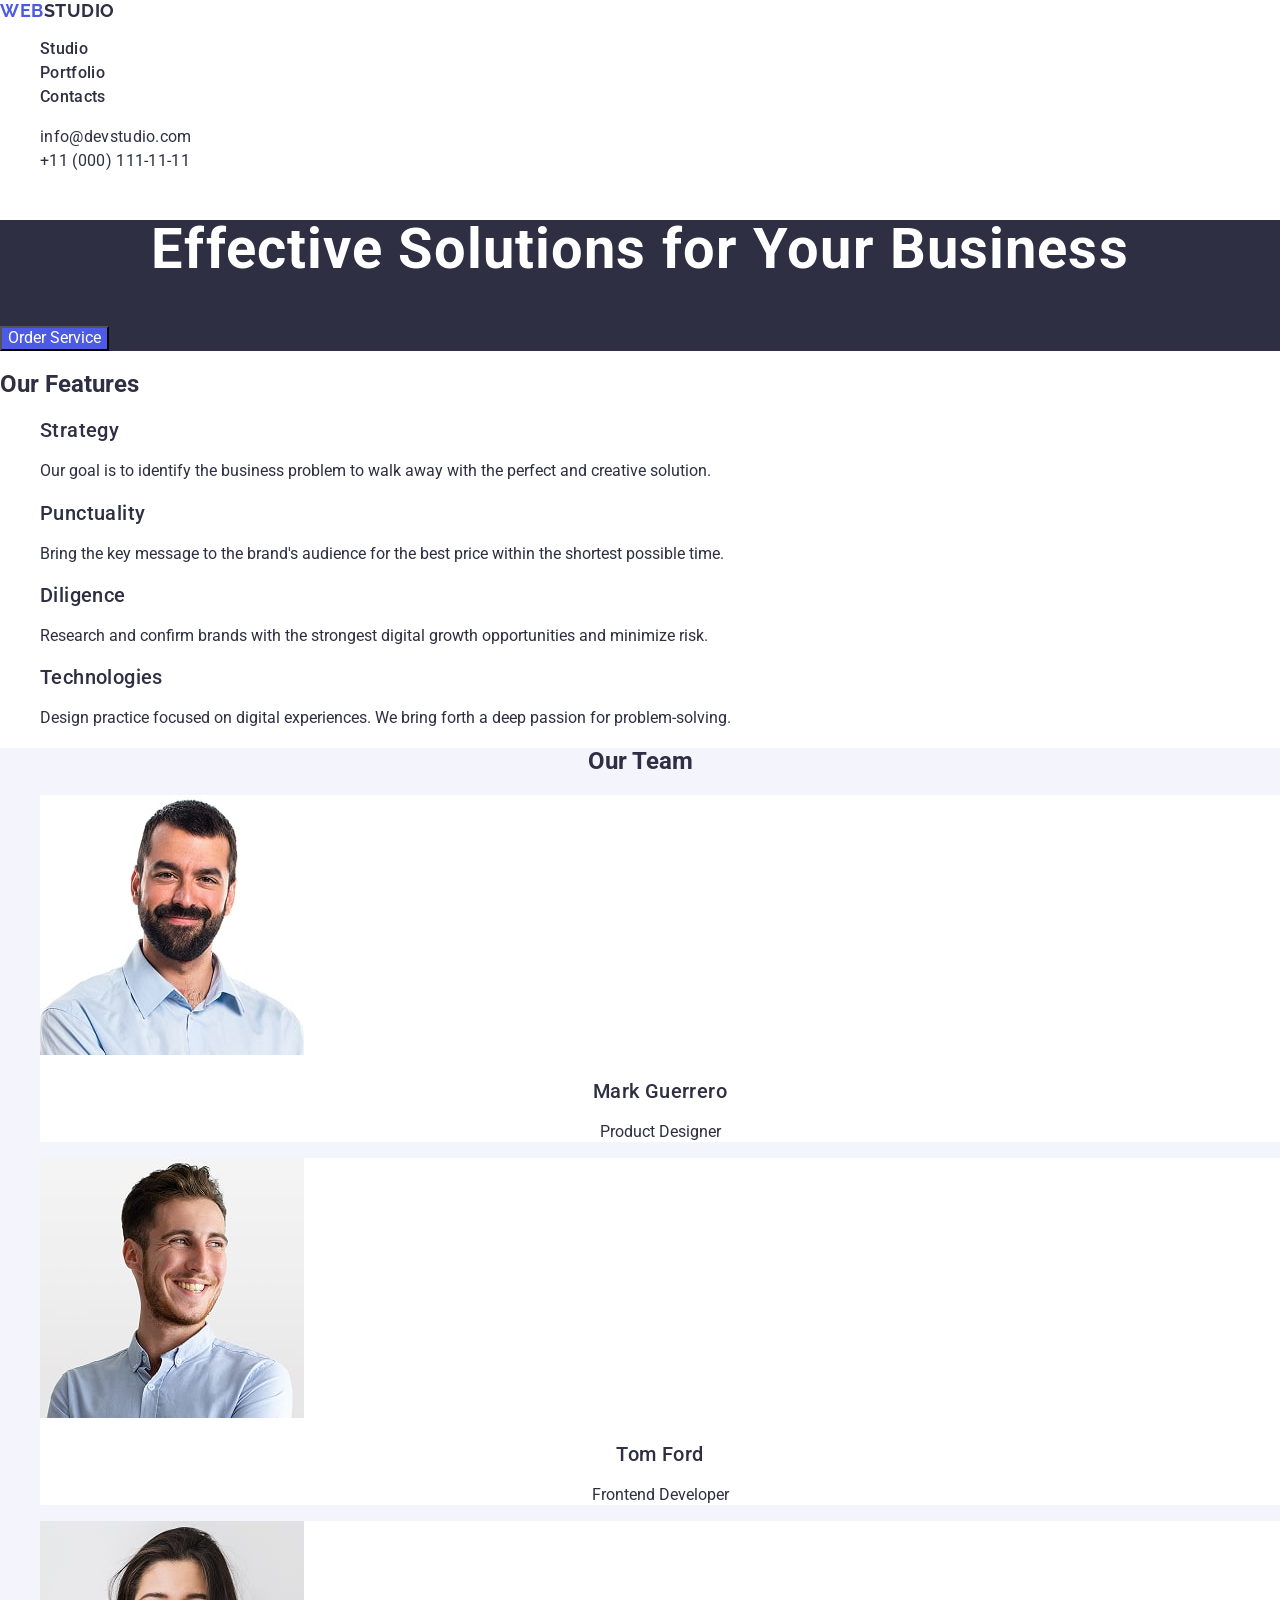
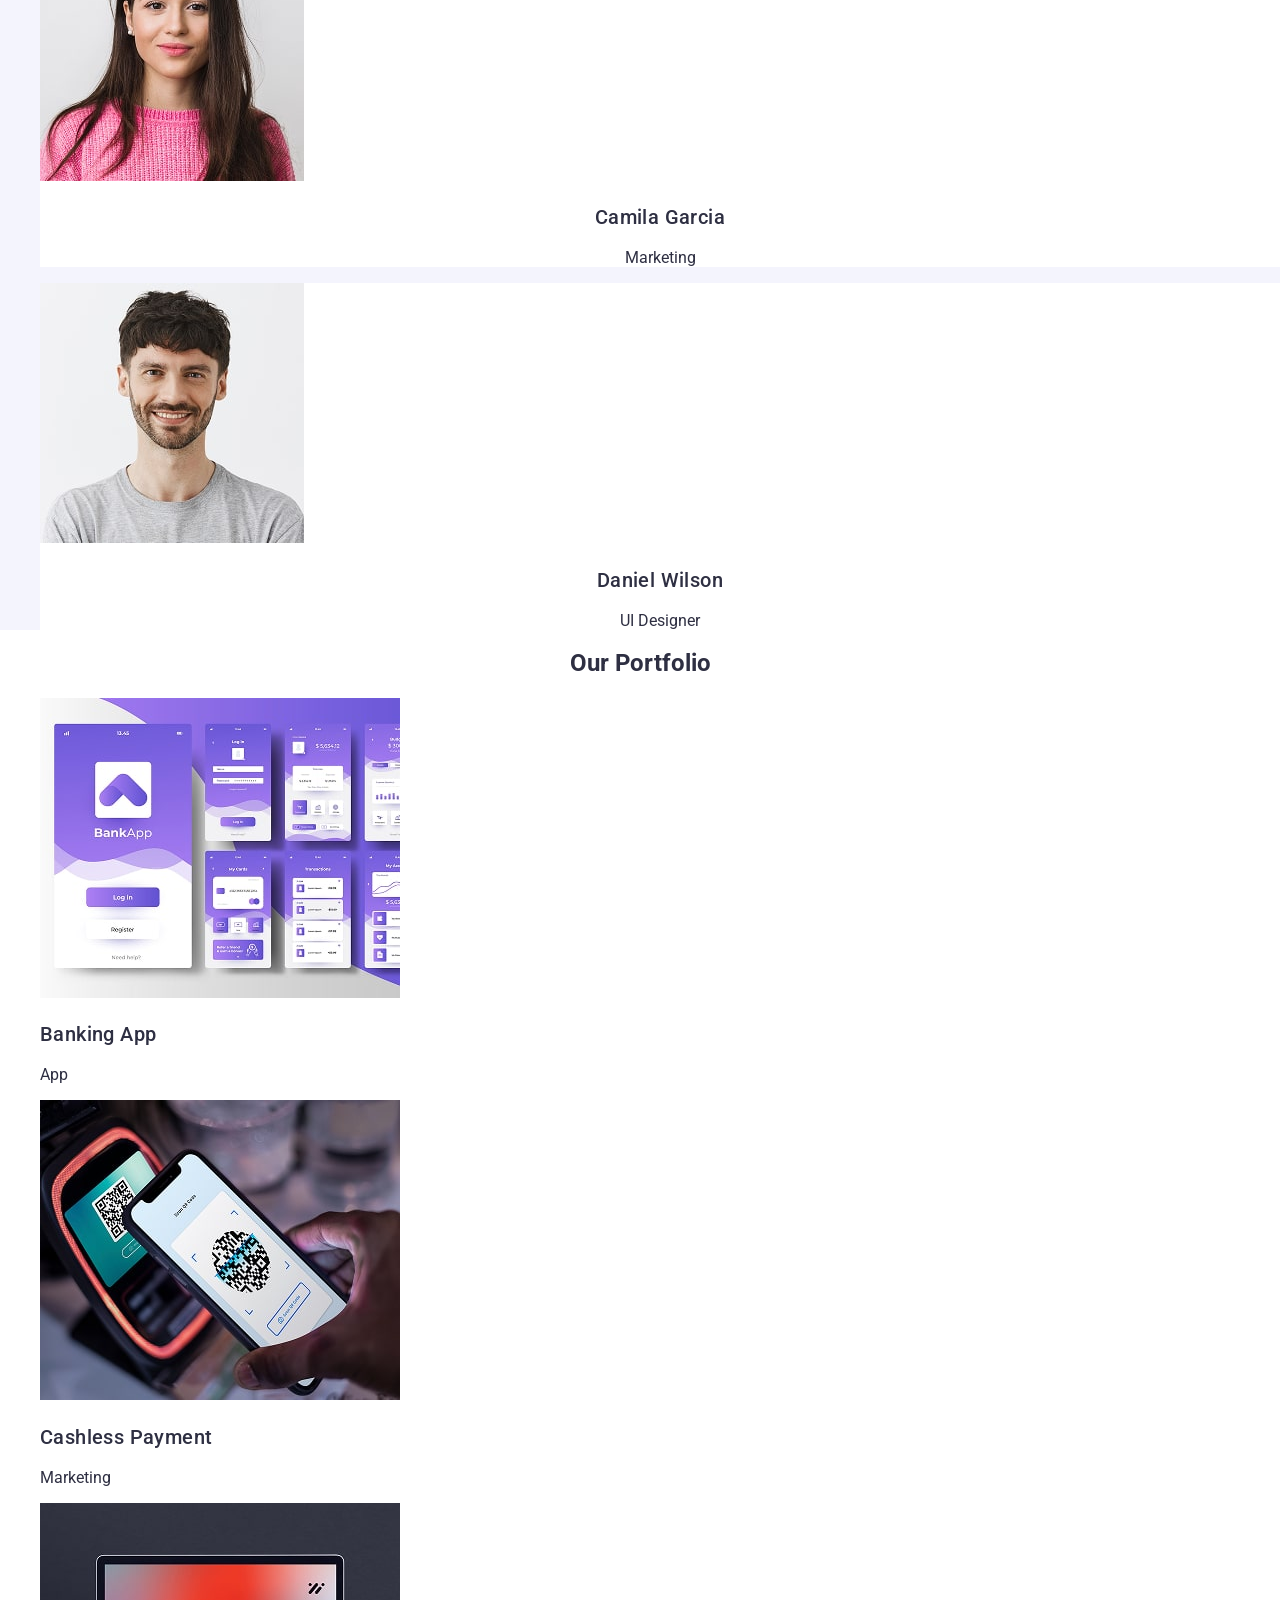
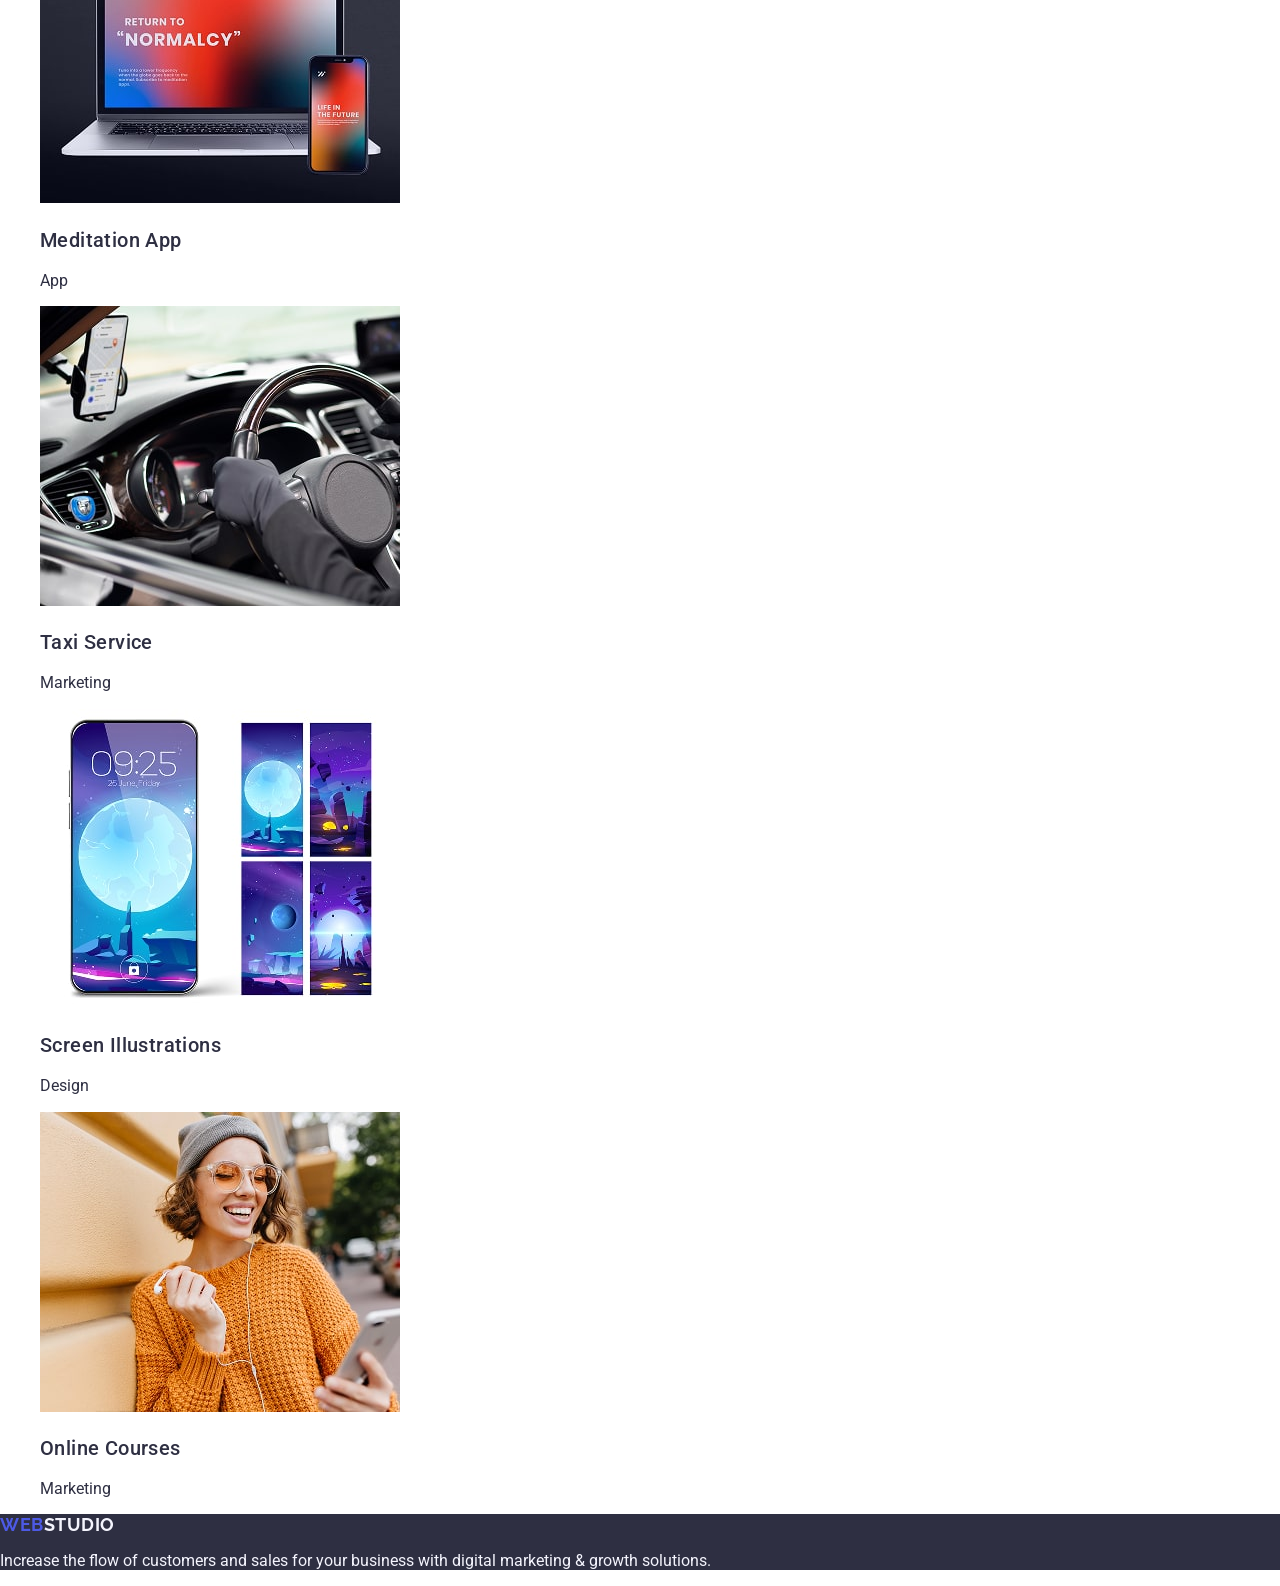
==== commit a6759211: "ДЗ-2" ====
--- a/index.html
+++ b/index.html
@@ -3,34 +3,39 @@
     <head>
         <meta charset="UTF-8">
         <meta name="viewport" content="width=device-width, initial-scale=1.0">
+        <link rel="preconnect" href="https://fonts.googleapis.com">
+        <link rel="preconnect" href="https://fonts.gstatic.com" crossorigin>
+        <link href="https://fonts.googleapis.com/css2?family=Raleway:wght@700&family=Roboto:wght@400,500,700&display=swap" rel="stylesheet">
+        <link rel="stylesheet" href="https://cdnjs.cloudflare.com/ajax/libs/modern-normalize/3.0.1/modern-normalize.min.css" integrity="sha512-q6WgHqiHlKyOqslT/lgBgodhd03Wp4BEqKeW6nNtlOY4quzyG3VoQKFrieaCeSnuVseNKRGpGeDU3qPmabCANg==" crossorigin="anonymous" referrerpolicy="no-referrer">
+        <link rel="stylesheet" href="./css/styles.css">
         <title>WebStudio</title>
     </head>
     <body>
         <header>
             <nav>
-                <a href="./index.html">WebStudio</a>
+                <a class="header-anhor" href="./index.html"><span class="accent">Web</span>Studio</a>
                 <ul>
-                    <li><a href="">Studio</a></li>
-                    <li><a href="">Portfolio</a></li>
-                    <li><a href="">Contacts</a></li>
+                    <li><a class="header-link" href="">Studio</a></li>
+                    <li><a class="header-link" href="">Portfolio</a></li>
+                    <li><a class="header-link" href="">Contacts</a></li>
                 </ul>
             </nav>
             <address>
                 <ul>
-                    <li><a href="mailto:info@devstudio.com">info@devstudio.com</a></li>
-                    <li><a href="tel:+110001111111">+11 (000) 111-11-11</a></li>
+                    <li><a class="header-contact" href="mailto:info@devstudio.com">info@devstudio.com</a></li>
+                    <li><a class="header-contact" href="tel:+110001111111">+11 (000) 111-11-11</a></li>
                 </ul>
             </address>
         </header>
         <main>
-            <!-- Заголовок -->
-            <section>
-                <h1>Effective Solutions for Your Business</h1>
-                <button type="button">Order Service</button>
+<!-- Заголовок -->
+            <section class="hero">
+                <h1 class="hero-title">Effective Solutions for Your Business</h1>
+                <button class="hero-button" type="button">Order Service</button>
             </section>
-            <!-- Наши качества -->
-            <section>
-                <h2>Our Features</h2>
+<!-- Наши качества -->
+            <section class="features">
+                <h2 class="features-title">Our Features</h2>
                 <ul>
                     <li>
                         <h3>Strategy</h3>
@@ -50,47 +55,121 @@
                     </li>
                 </ul>
             </section>
-            <!-- Наша команда -->
-            <section>
-                <h2>Our Team</h2>
+<!-- Наша команда -->
+            <section class="team">
+                <h2 class="section-title">Our Team</h2>
                 <ul>
-                    <li><img
+                    <li class="team-card"><img
                         src="./images/person-1.jpg"
                         alt="Mark Guerrero"
                         width="264"
                         height="260">
-                        <h3>Mark Guerrero</h3>
-                        <p>Product Designer</p>
+                        <div class="team-card-text">
+                            <h3>Mark Guerrero</h3>
+                            <p>Product Designer</p>
+                        </div>
                     </li>
-                    <li><img
+                    <li class="team-card"><img
                         src="./images/person-2.jpg"
                         alt="Tom Ford"
                         width="264"
                         height="260">
-                        <h3>Tom Ford</h3>
-                        <p>Frontend Developer</p>
+                        <div class="team-card-text">
+                            <h3>Tom Ford</h3>
+                            <p>Frontend Developer</p>
+                        </div>
                     </li>
-                    <li><img
+                    <li class="team-card"><img
                         src="./images/person-3.jpg"
                         alt="Camila Garcia"
                         width="264"
                         height="260">
-                        <h3>Camila Garcia</h3>
-                        <p>Marketing</p>
+                        <div class="team-card-text">
+                            <h3>Camila Garcia</h3>
+                            <p>Marketing</p>
+                        </div>
                     </li>
-                    <li><img
+                    <li class="team-card"><img
                         src="./images/person-4.jpg"
                         alt="Daniel Wilson"
                         width="264"
                         height="260">
-                        <h3>Daniel Wilson</h3>
-                        <p>UI Designer</p>
+                        <div class="team-card-text">
+                            <h3>Daniel Wilson</h3>
+                            <p>UI Designer</p>
+                        </div>
+                    </li>
+                </ul>
+            </section>
+<!-- Портфолио -->
+            <section class="portfolio">
+                <h2 class="section-title">Our Portfolio</h2>
+                <ul>
+                    <li class="team-card"><img
+                        src="./images/portfolio-1.jpg"
+                        alt="Mark Guerrero"
+                        width="360"
+                        height="300">
+                        <div class="portfolio-card-text">
+                            <h3>Banking App</h3>
+                            <p>App</p>
+                        </div>
+                    </li>
+                    <li class="team-card"><img
+                        src="./images/portfolio-2.jpg"
+                        alt="Tom Ford"
+                        width="360"
+                        height="300">
+                        <div class="portfolio-card-text">
+                            <h3>Cashless Payment</h3>
+                            <p>Marketing</p>
+                        </div>
+                    </li>
+                    <li class="team-card"><img
+                        src="../images/portfolio-3.jpg"
+                        alt="Camila Garcia"
+                        width="360"
+                        height="300">
+                        <div class="portfolio-card-text">
+                            <h3>Meditation App</h3>
+                            <p>App</p>
+                        </div>
+                    </li>
+                    <li class="team-card"><img
+                        src="./images/portfolio-4.jpg"
+                        alt="Daniel Wilson"
+                        width="360"
+                        height="300">
+                        <div class="portfolio-card-text">
+                            <h3>Taxi Service</h3>
+                            <p>Marketing</p>
+                        </div>
+                    </li>
+                                        <li class="team-card"><img
+                        src="../images/portfolio-5.jpg"
+                        alt="Camila Garcia"
+                        width="360"
+                        height="300">
+                        <div class="portfolio-card-text">
+                            <h3>Screen Illustrations</h3>
+                            <p>Design</p>
+                        </div>
+                    </li>
+                    <li class="team-card"><img
+                        src="./images/portfolio-6.jpg"
+                        alt="Daniel Wilson"
+                        width="360"
+                        height="300">
+                        <div class="portfolio-card-text">
+                            <h3>Online Courses</h3>
+                            <p>Marketing</p>
+                        </div>
                     </li>
                 </ul>
             </section>
         </main>
-        <footer>
-            <a href="./index.html">WebStudio</a>
+        <footer class="footer">
+            <a class="footer-anhor" href="./index.html"><span class="accent">Web</span>Studio</a>
             <p>Increase the flow of customers and sales for your business with digital marketing & growth solutions.</p>
         </footer>
     </body>
--- a/css/styles.css
+++ b/css/styles.css
@@ -0,0 +1,113 @@
+body {
+    font-family: "Roboto", "Raleway", sans-serif;
+    background-color: #ffffff;
+    color: #2E2F42;
+}
+
+.header-anhor {
+    font-family: "Raleway", sans-serif;
+    color: #2E2F42;
+    font-weight: 700;
+    font-size: 18px;
+    line-height: 117%;
+    letter-spacing: 0.03em;
+    text-transform: uppercase;
+    text-decoration: none;
+}
+
+ul {
+    list-style-type: none;
+}
+
+h3 {
+    font-weight: 500;
+    font-size: 20px;
+    line-height: 120%;
+    letter-spacing: 0.02em;
+}
+
+.accent {
+    color: #4D5AE5;
+}
+
+.header-link {
+    font-weight: 500;
+    font-size: 16px;
+    line-height: 150%;
+    letter-spacing: 0.02em;
+    color: #2E2F42;
+    text-decoration: none;
+    list-style-type: none;
+}
+
+.header-contact {
+    font-size: 16px;
+    line-height: 150%;
+    letter-spacing: 0.02em;
+    color: #2E2F42;
+    font-style: normal;
+    text-decoration: none;
+    list-style-type: none;
+}
+
+.header-contact:hover,
+.header-contact:active {
+    color: #404BBF;
+}
+
+.hero {
+    background-color: #2E2F42;
+}
+
+.hero-title {
+    color: #ffffff;
+    font-weight: 700;
+    font-size: 56px;
+    line-height: 107%;
+    letter-spacing: 0.02em;
+    text-align: center;
+}
+
+.hero-button {
+    color: white;
+    background-color: #4D5AE5;
+    cursor: pointer;
+}
+
+.team {
+    background-color: #F4F4FD;
+}
+
+.section-title {
+    text-align: center;
+}
+
+.team-card {
+    background-color: #ffffff;
+}
+
+.team-card-text {
+    background-color: #ffffff;
+    text-align: center;
+}
+
+.footer {
+    background-color: #2E2F42;
+    color: #F4F4FD;
+}
+
+.portfolio-card-text {
+    background-color: #ffffff;
+    text-align: left;
+}
+
+.footer-anhor {
+    font-family: "Raleway", sans-serif;
+    color: #F4F4FD;
+    font-weight: 700;
+    font-size: 18px;
+    line-height: 117%;
+    letter-spacing: 0.03em;
+    text-transform: uppercase;
+    text-decoration: none;
+}
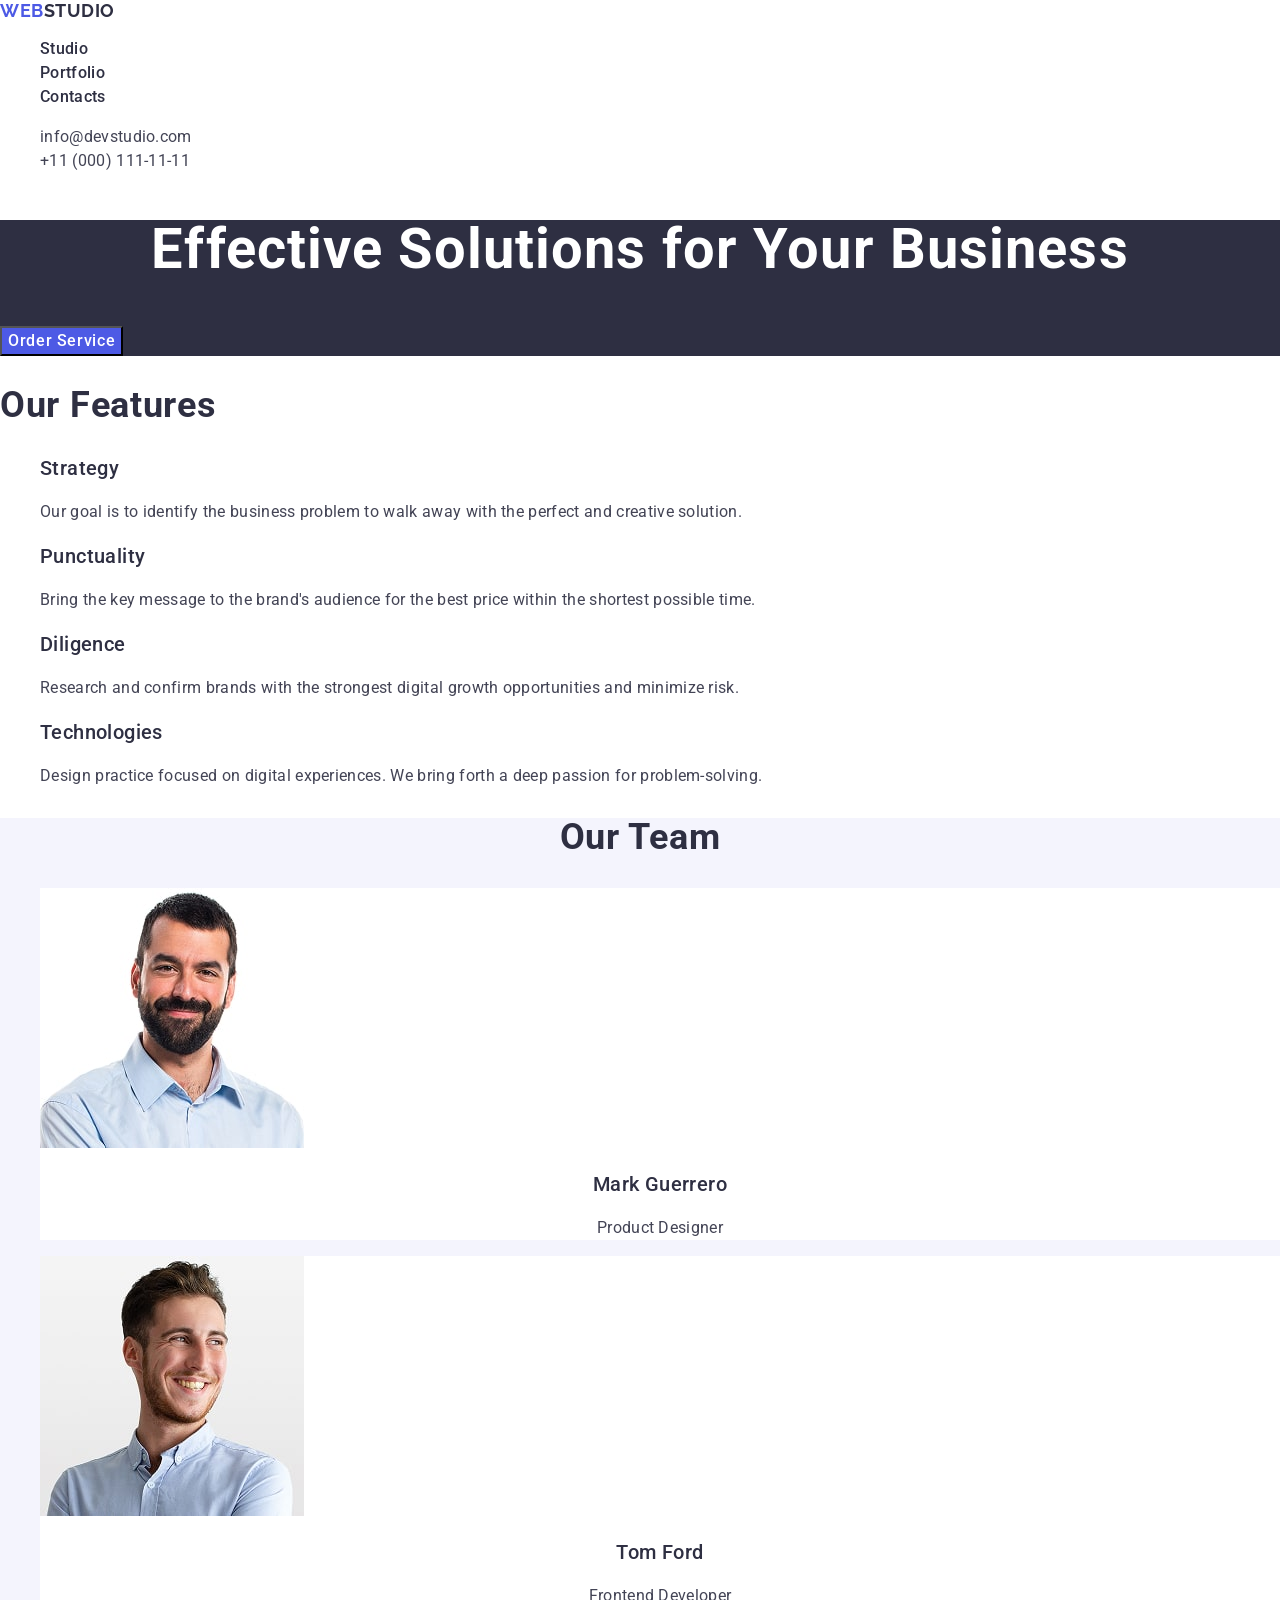
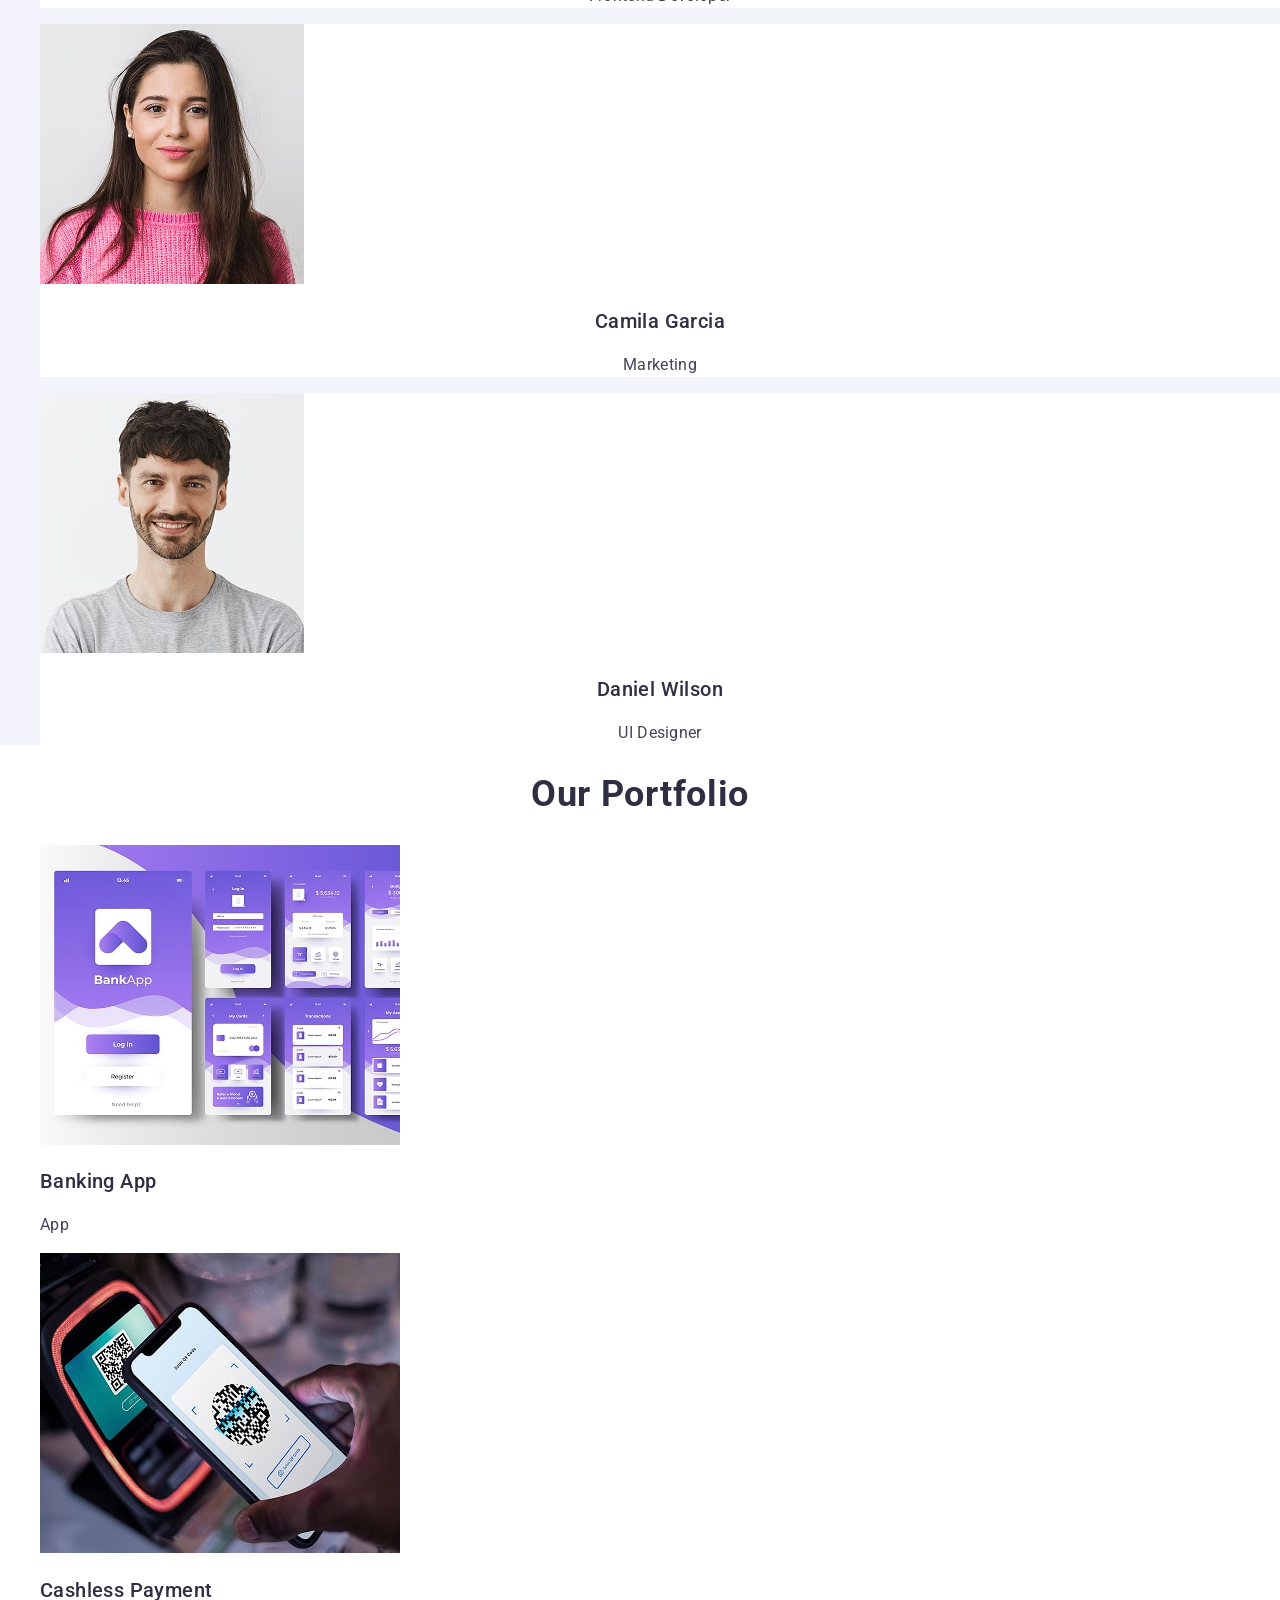
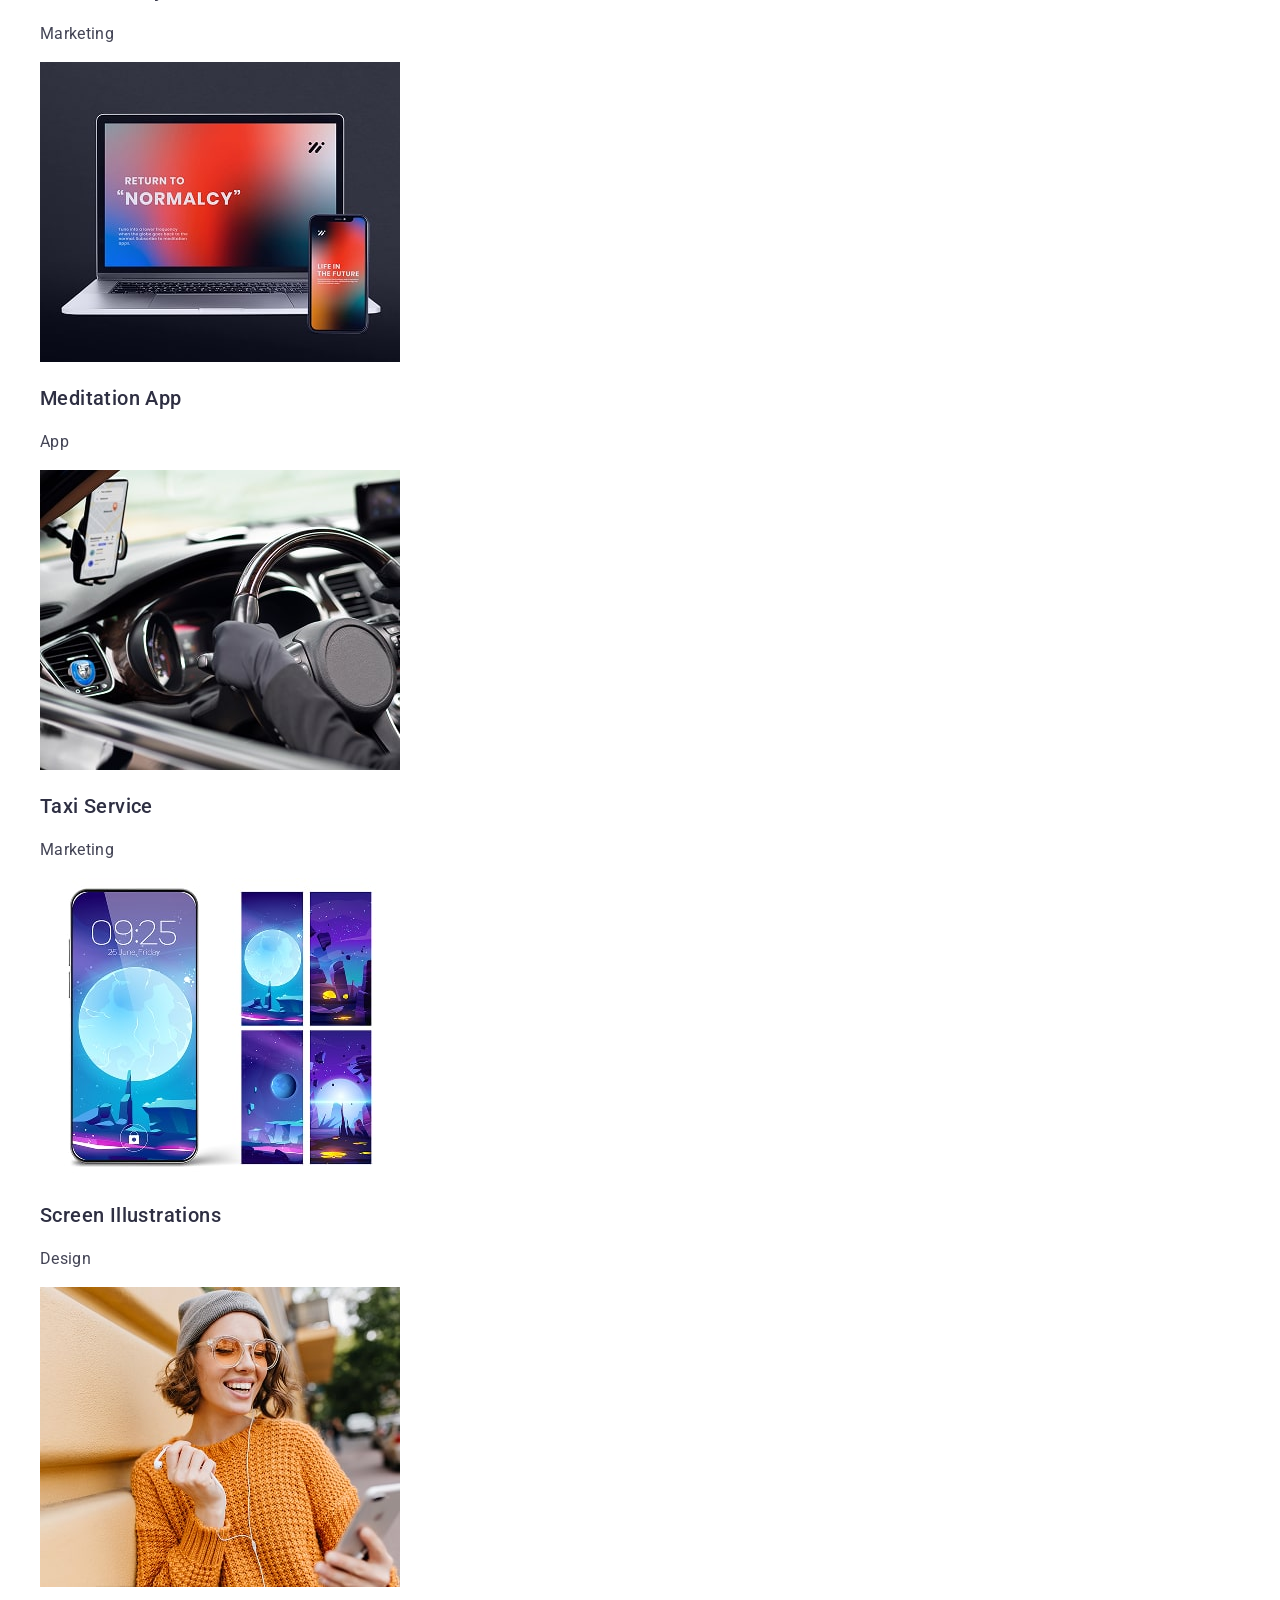
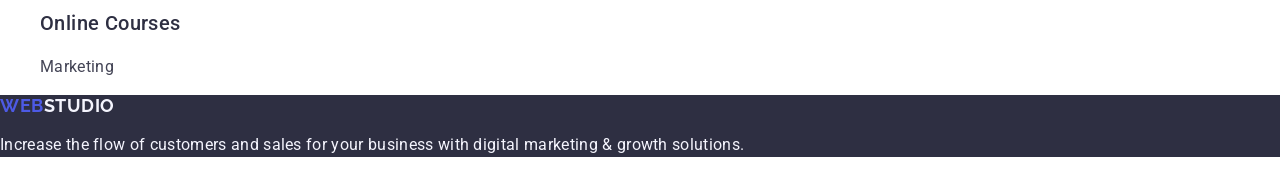
==== commit 899a9a43: "Правка 2" ====
--- a/index.html
+++ b/index.html
@@ -5,7 +5,7 @@
         <meta name="viewport" content="width=device-width, initial-scale=1.0">
         <link rel="preconnect" href="https://fonts.googleapis.com">
         <link rel="preconnect" href="https://fonts.gstatic.com" crossorigin>
-        <link href="https://fonts.googleapis.com/css2?family=Raleway:wght@700&family=Roboto:wght@400,500,700&display=swap" rel="stylesheet">
+        <link href="https://fonts.googleapis.com/css2?family=Raleway:wght@700&family=Roboto:wght@400;500;700&display=swap" rel="stylesheet">
         <link rel="stylesheet" href="https://cdnjs.cloudflare.com/ajax/libs/modern-normalize/3.0.1/modern-normalize.min.css" integrity="sha512-q6WgHqiHlKyOqslT/lgBgodhd03Wp4BEqKeW6nNtlOY4quzyG3VoQKFrieaCeSnuVseNKRGpGeDU3qPmabCANg==" crossorigin="anonymous" referrerpolicy="no-referrer">
         <link rel="stylesheet" href="./css/styles.css">
         <title>WebStudio</title>
@@ -126,7 +126,7 @@
                         </div>
                     </li>
                     <li class="team-card"><img
-                        src="../images/portfolio-3.jpg"
+                        src="./images/portfolio-3.jpg"
                         alt="Camila Garcia"
                         width="360"
                         height="300">
@@ -145,8 +145,8 @@
                             <p>Marketing</p>
                         </div>
                     </li>
-                                        <li class="team-card"><img
-                        src="../images/portfolio-5.jpg"
+                    <li class="team-card"><img
+                        src="./images/portfolio-5.jpg"
                         alt="Camila Garcia"
                         width="360"
                         height="300">
--- a/css/styles.css
+++ b/css/styles.css
@@ -1,29 +1,54 @@
 body {
     font-family: "Roboto", "Raleway", sans-serif;
-    background-color: #ffffff;
-    color: #2E2F42;
+    background-color: #FFFFFF;
+    color: #434455;
 }
 
-.header-anhor {
-    font-family: "Raleway", sans-serif;
+h1 {
+    font-weight: 700;
+    font-size: 56px;
+    line-height: 1.07;
+    letter-spacing: 0.02em;
+}
+
+h2 {
+    font-weight: 700;
+    font-size: 36px;
+    line-height: 1.11;
+    letter-spacing: 0.02em;
+}
+
+h3 {
+    font-weight: 500;
+    font-size: 20px;
+    line-height: 1.2;
+    letter-spacing: 0.02em;
+}
+
+h1, h2, h3 {
     color: #2E2F42;
-    font-weight: 700;
-    font-size: 18px;
-    line-height: 117%;
-    letter-spacing: 0.03em;
-    text-transform: uppercase;
-    text-decoration: none;
 }
 
 ul {
     list-style-type: none;
 }
 
-h3 {
-    font-weight: 500;
-    font-size: 20px;
-    line-height: 120%;
+p {
+    font-size: 16px;
+    line-height: 1.5;
     letter-spacing: 0.02em;
+}
+
+.header-anhor,
+.footer-anhor {
+    font-family: "Raleway", sans-serif;
+    color: #2E2F42;
+    font-weight: 700;
+    font-size: 18px;
+    line-height: 1.17;
+    letter-spacing: 0.03em;
+    text-transform: uppercase;
+    text-decoration: none;
 }
 
 .accent {
@@ -33,7 +58,7 @@
 .header-link {
     font-weight: 500;
     font-size: 16px;
-    line-height: 150%;
+    line-height: 1.5;
     letter-spacing: 0.02em;
     color: #2E2F42;
     text-decoration: none;
@@ -42,16 +67,18 @@
 
 .header-contact {
     font-size: 16px;
-    line-height: 150%;
+    line-height: 1.5;
     letter-spacing: 0.02em;
-    color: #2E2F42;
+    color: #434455;
     font-style: normal;
     text-decoration: none;
     list-style-type: none;
 }
 
+.header-link:hover,
+.header-link:focus,
 .header-contact:hover,
-.header-contact:active {
+.header-contact:focus {
     color: #404BBF;
 }
 
@@ -60,18 +87,23 @@
 }
 
 .hero-title {
-    color: #ffffff;
-    font-weight: 700;
-    font-size: 56px;
-    line-height: 107%;
-    letter-spacing: 0.02em;
+    color: #FFFFFF;
     text-align: center;
 }
 
 .hero-button {
+    font-weight: 500;
+    font-size: 16px;
+    line-height: 1.5;
+    letter-spacing: 0.04em;
     color: white;
     background-color: #4D5AE5;
     cursor: pointer;
+}
+
+.hero-button:hover,
+.hero-button:focus {
+    background-color: #404BBF;
 }
 
 .team {
@@ -83,12 +115,17 @@
 }
 
 .team-card {
-    background-color: #ffffff;
+    background-color: #FFFFFF;
 }
 
 .team-card-text {
-    background-color: #ffffff;
+    background-color: #FFFFFF;
     text-align: center;
+}
+
+.portfolio-card-text {
+    background-color: #FFFFFF;
+    text-align: left;
 }
 
 .footer {
@@ -96,18 +133,6 @@
     color: #F4F4FD;
 }
 
-.portfolio-card-text {
-    background-color: #ffffff;
-    text-align: left;
-}
-
 .footer-anhor {
-    font-family: "Raleway", sans-serif;
     color: #F4F4FD;
-    font-weight: 700;
-    font-size: 18px;
-    line-height: 117%;
-    letter-spacing: 0.03em;
-    text-transform: uppercase;
-    text-decoration: none;
 }
